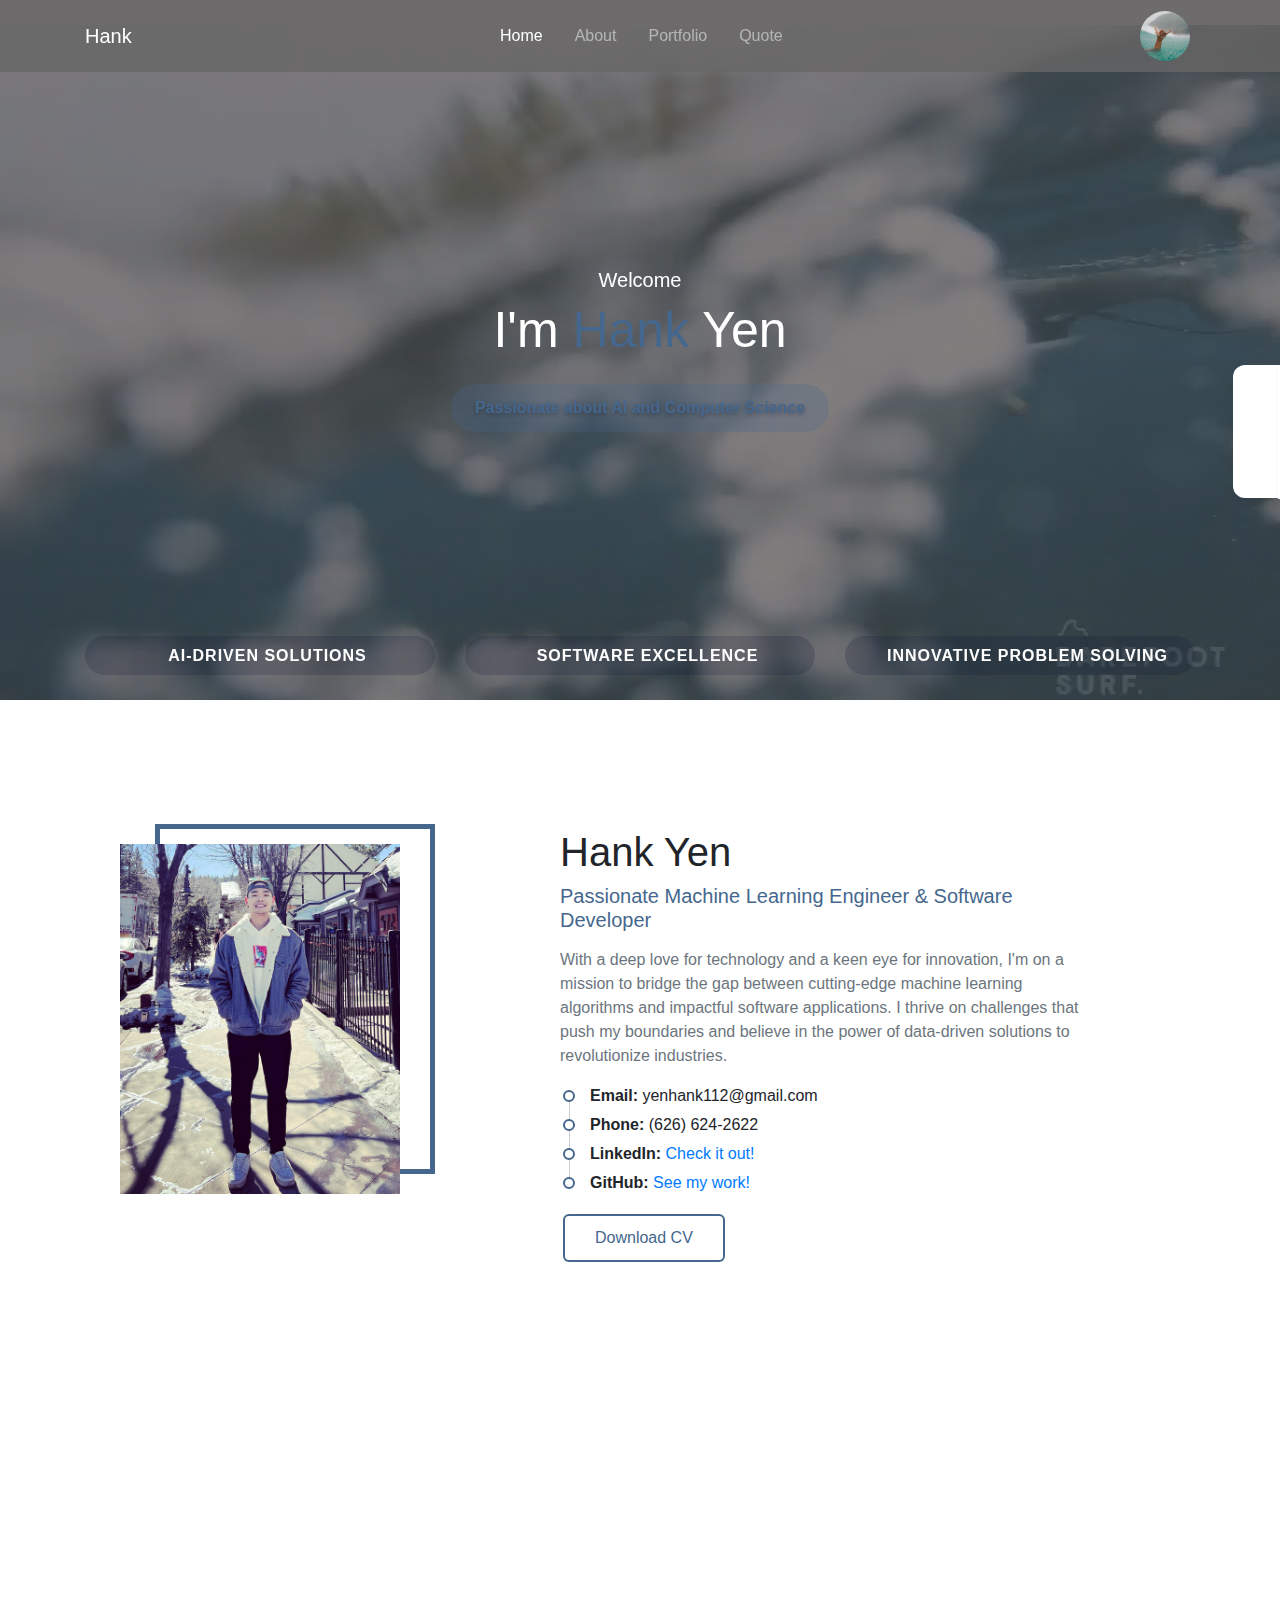
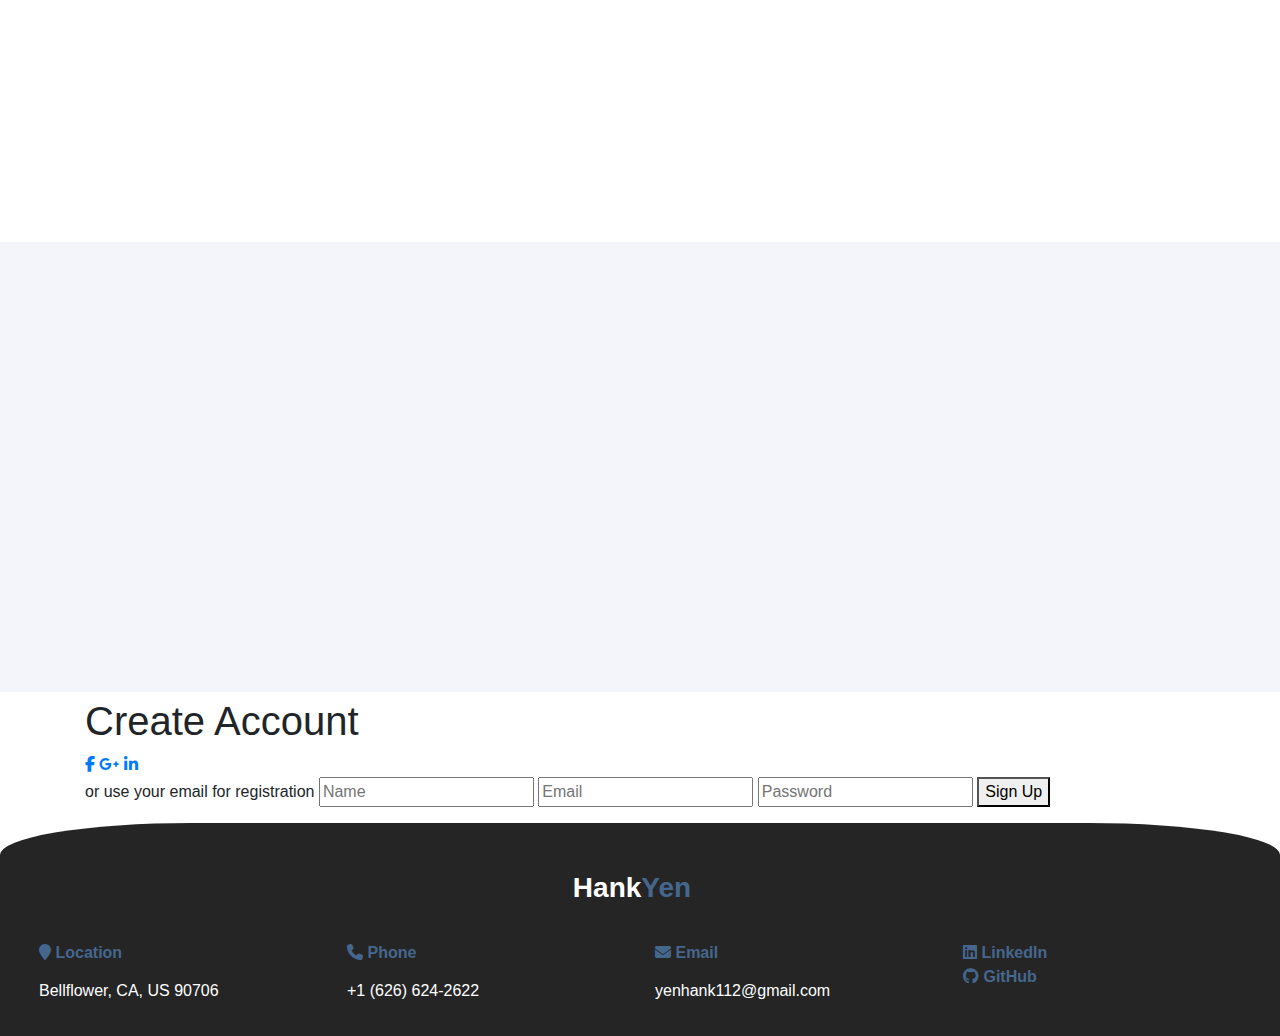
==== index.html @ abd739fb "Add images for work section" ====
<!DOCTYPE html>
<html lang="en">

<head>
    <meta charset="UTF-8">
    <title>Hank Yen Website</title>
    <meta name="viewport" content="width=device-width, initial-scale=1.0">
    <meta http-equiv="X-UA-Compatible" content="ie=edge">
    <meta content="" name="keywords">
    <meta content="" name="description">
    <!-- <meta content="Your Company Name" name="author"> -->


    <!-- Favicon -->
    <link href="assets/imgs/favicon-32x32.png" rel="icon">


    <!-- Stylesheet Library -->
    <link rel="stylesheet" type="text/css"
        href="https://cdn.jsdelivr.net/npm/@icon/themify-icons@1.0.6/themify-icons.min.css">
    <!-- <link rel="stylesheet" type="text/css" href="https://cdn.jsdelivr.net/npm/bootstrap@4.5.0/dist/css/bootstrap.min.css"> -->
    <link rel="stylesheet" type="text/css" href="assets/css/bootstrap.css">
    <link rel="stylesheet" type="text/css"
        href="https://cdnjs.cloudflare.com/ajax/libs/animate.css/3.7.0/animate.min.css">
    <link rel="stylesheet" type="text/css"
        href="https://cdnjs.cloudflare.com/ajax/libs/fancybox/3.5.7/jquery.fancybox.min.css">
    <link rel="stylesheet" type="text/css"
        href="https://cdnjs.cloudflare.com/ajax/libs/OwlCarousel2/2.3.4/assets/owl.carousel.min.css">
    <link rel="stylesheet" type="text/css"
        href="https://cdnjs.cloudflare.com/ajax/libs/font-awesome/6.4.2/css/all.min.css">


    <!-- Custom JavaScript -->
    <link rel="stylesheet" type="text/css" href="assets/css/style.css">
</head>

<body class="theme-hk">

    <!-- Cursor Tracker -->
    <div class="cursor-tracker"></div>
    <!-- EndCursor Tracker -->


    <!-- Back to top button -->
    <div class="back_to_top">
        <span class="ti ti-arrow-up"></span>
    </div>
    <!-- End Back to top button -->


    <!-- Setting button -->
    <div class="config">
        <div class="template-config">
            <!-- Settings -->
            <div class="d-block">
                <button class="btn" id="sideel" title="Settings">
                    <span class="ti ti-settings"></span>
                </button>
            </div>
            <!-- Download CV -->
            <div class="d-block">
                <!-- <a href="#" class="btn" title="Download CV" data-toggle="tooltip" data-placement="left">
                    <span class="ti ti-download"></span>
                </a> -->
                <a href="" class="btn" title="Download CV" data-toggle="modal" data-target="#downloadModal">
                    <span class="ti ti-download"></span>
                </a>
            </div>
            <!-- Contact -->
            <div class="d-block">
                <a href="#footer" class="btn" title="Contact" data-toggle="tooltip" data-placement="left">
                    <span class="ti ti-link"></span>
                </a>
            </div>
        </div>
        <div class="set-menu">
            <p>Select Color</p>
            <div class="color-bar" data-toggle="selected">
                <span class="color-item bg-theme-hk selected" data-class="theme-hk"></span>
                <!-- <span class="color-item bg-theme-blue" data-class="theme-blue"></span> -->
                <span class="color-item bg-theme-green" data-class="theme-green"></span>
                <!-- <span class="color-item bg-theme-orange" data-class="theme-orange"></span> -->
                <span class="color-item bg-theme-purple" data-class="theme-purple"></span>
            </div>
        </div>
    </div>
    <!-- End Setting button -->



    <!-- Bootstrap Modal for download CV -->
    <div class="pop_up_box">
        <div class="modal fade" id="downloadModal" tabindex="-1" role="dialog" aria-labelledby="downloadModalLabel"
            aria-hidden="true">
            <div class="modal-dialog modal-dialog-top" role="document">
                <div class="modal-content">
                    <div class="modal-header">
                        <h5 class="modal-title" id="downloadModalLabel">Download CV</h5>
                        <button type="button" class="close" data-dismiss="modal" aria-label="Close">
                            <span aria-hidden="true">&times;</span>
                        </button>
                    </div>
                    <div class="modal-body">
                        Are you sure you want to download the CV?
                    </div>
                    <div class="modal-footer">
                        <button type="button" class="btn btn-secondary" data-dismiss="modal">Cancel</button>
                        <a href="assets/imgs/cv_s01.pdf" class="btn btn-primary" id="downloadBtn"
                            target="_blank">Download</a>
                    </div>
                </div>
            </div>
        </div>
    </div>
    <!-- End Bootstrap Modal for download CV -->



    <!-- Navbar -->
    <div class="navbar navbar-expand-lg navbar-dark">
        <div class="container">
            <a href="" class="navbar-brand">Hank</a>
            <button class="navbar-toggler" data-toggle="collapse" data-target="#main-navbar" aria-expanded="true">
                <span class="ti ti-menu"></span>
            </button>
            <div class="collapse navbar-collapse" id="main-navbar">
                <ul class="navbar-nav ml-auto">
                    <li class="nav-item active">
                        <a href="#home" class="nav-link" data-animate="scrolling">Home</a>
                    </li>
                    <li class="nav-item">
                        <a href="#about" class="nav-link" data-animate="scrolling">About</a>
                    </li>
                    <li class="nav-item">
                        <a href="#portfolio" class="nav-link" data-animate="scrolling">Portfolio</a>
                    </li>
                    <li class="nav-item">
                        <a href="#testimonial" class="nav-link" data-animate="scrolling">Quote</a>
                    </li>
                    <!-- <li class="nav-item">
                        <a href="#contact" class="nav-link" data-animate="scrolling">Contact</a>
                    </li> -->
                </ul>
                <ul class="nav ml-auto">
                    <li class="nav-item">
                        <!-- <button class="btn">H</button> -->
                        <button class="btn" data-toggle="modal" data-target="#videoModal"></button>
                    </li>
                </ul>
            </div>
        </div>
    </div>
    <!-- End Navbar -->


    <!-- Bootstrap Modal for playing youtube video -->
    <div class="modal fade" id="videoModal" tabindex="-1" role="dialog" aria-labelledby="videoModalLabel"
        aria-hidden="true">
        <div class="modal-dialog modal-dialog-centered modal-dialog-scrollable" role="document">
            <div class="modal-content">
                <div class="modal-header">
                    <h5 class="modal-title" id="videoModalLabel">YouTube Video</h5>
                    <button type="button" class="close" data-dismiss="modal" aria-label="Close">
                        <span aria-hidden="true">&times;</span>
                    </button>
                </div>
                <div class="modal-body">
                    <iframe width="100%" height="315" src="https://www.youtube-nocookie.com/embed/3wcvKhceO1I"
                        title="YouTube video player" frameborder="0"
                        allow="accelerometer; autoplay; clipboard-write; encrypted-media; gyroscope; picture-in-picture; web-share"
                        allowfullscreen>
                    </iframe>

                    <iframe width="100%" height="315" src="assets/imgs/duck dive.mp4" title="YouTube video player"
                        frameborder="0"
                        allow="accelerometer; autoplay; clipboard-write; encrypted-media; gyroscope; picture-in-picture; web-share"
                        allowfullscreen>
                    </iframe>

                </div>
            </div>
        </div>
    </div>
    <!-- End Bootstrap Modal for playing youtube video -->


    <!-- Home -->
    <div class="site-home" id="home">

        <video class="video-background" autoplay muted loop>
            <source src="assets/imgs/duck dive.mp4" type="video/mp4">
        </video>

        <div class="caption-header text-center wow zoomInDown">
            <h5 class="fw-normal">Welcome</h5>
            <h1 class="fw-light mb-4">I'm <b class="fc-theme">Hank</b> Yen</h1>
            <div class="badge">Passionate about AI and Computer Science</div>
        </div>

        <div class="features">
            <div class="container">
                <div class="row">
                    <div class="col-lg-4 col-md-4 col-mobile">
                        <div class="features-post">
                            <div class="features-content wow bounceInLeft">
                                <div class="content-show">
                                    <h4><i class="ti ti-pencil"></i>AI-Driven Solutions</h4>
                                </div>
                                <div class="content-hide">
                                    <p>Crafting cutting-edge AI solutions that leverage deep learning and 
                                        advanced algorithms to solve complex problems, driving innovation 
                                        and efficiency.
                                    </p>
                                </div>
                            </div>
                        </div>
                    </div>
                    <div class="col-lg-4 col-md-4 col-mobile">
                        <div class="features-post wow bounceInDown">
                            <div class="features-content">
                                <div class="content-show">
                                    <h4><i class="ti ti-stats-up"></i>Software Excellence</h4>
                                </div>
                                <div class="content-hide">
                                    <p>Building robust and scalable software applications with meticulous attention 
                                        to detail, optimizing performance and user experience.
                                    </p>
                                </div>
                            </div>
                        </div>
                    </div>
                    <div class="col-lg-4 col-md-4 col-mobile">
                        <div class="features-post wow bounceInRight">
                            <div class="features-content">
                                <div class="content-show">
                                    <h4><i class="ti ti-thumb-up"></i>Innovative Problem Solving</h4>
                                </div>
                                <div class="content-hide">
                                    <p>Tackling intricate challenges with creativity and analytical prowess, consistently 
                                        delivering breakthrough solutions that bridge the gap between complex technology and 
                                        practical applications.
                                    </p>
                                </div>
                            </div>
                        </div>
                    </div>
                </div>
            </div>
        </div>

    </div>
    <!-- Home End -->





    <!-- About -->
    <div class="site-about" id="about">

        <div class="container py-5">
            <div class="row">
                <div class="col-lg-4 py-3">
                    <div class="img-place wow fadeInUp">
                        <img src="assets/imgs/person_hank.jpg" alt="">
                    </div>
                </div>
                <div class="col-lg-6 offset-lg-1 wow fadeInRight">
                    <h1 class="fw-light">Hank Yen</h1>
                    <h5 class="fc-theme mb-3">Passionate Machine Learning Engineer & Software Developer</h5>
                    <p class="text-muted">
                        With a deep love for technology and a keen eye for innovation, I'm on a mission to bridge the gap between cutting-edge machine learning algorithms 
                        and impactful software applications. I thrive on challenges that push my boundaries and believe in the power of data-driven solutions to revolutionize industries.
                    </p>
                    <ul class="info-list">
                        <li><b>Email:</b> yenhank112@gmail.com</li>
                        <li><b>Phone:</b> (626) 624-2622</li> 
                        <li><b>LinkedIn:</b> <a href="https://www.linkedin.com/in/hank-yen-797b60242" target="_blank"> Check it out! </a></li>
                        <li><b>GitHub:</b> <a href="https://github.com/Hankkk423" target="_blank"> See my work! </a></li>
                    </ul>
                    <!-- <button class="btn btn-cv">Cras Lacinia</button> -->
                    <a href="" class="btn btn-cv" title="Download CV" data-toggle="modal" data-target="#downloadModal">
                        Download CV
                    </a>
                </div>
            </div>
        </div>

        <div class="container py-5">
            <h1 class="text-center fw-normal wow fadeIn">My Skills</h1>
            <div class="row py-3">
                <div class="col-md-6">
                    <div class="px-lg-3">
                        <h4 class="wow fadeInUp">Coding skills</h4>
                        <div class="progress-wrapper wow fadeInUp">
                            <span class="caption">Python</span>
                            <div class="progress">
                                <div class="progress-bar progress-bar-striped progress-bar-animated" role="progressbar"
                                    style="width: 96%;" aria-valuenow="75" aria-valuemin="0" aria-valuemax="100">96%
                                </div>
                            </div>
                        </div>
                        <div class="progress-wrapper wow fadeInUp">
                            <span class="caption">JavaScript</span>
                            <div class="progress">
                                <div class="progress-bar progress-bar-striped progress-bar-animated" role="progressbar"
                                    style="width: 86%;" aria-valuenow="75" aria-valuemin="0" aria-valuemax="100">86%
                                </div>
                            </div>
                        </div>
                        <div class="progress-wrapper wow fadeInUp">
                            <span class="caption">HTML + CSS</span>
                            <div class="progress">
                                <div class="progress-bar progress-bar-striped progress-bar-animated" role="progressbar"
                                    style="width: 90%;" aria-valuenow="75" aria-valuemin="0" aria-valuemax="100">90%
                                </div>
                            </div>
                        </div>
                        <div class="progress-wrapper wow fadeInUp">
                            <span class="caption">Java</span>
                            <div class="progress">
                                <div class="progress-bar progress-bar-striped progress-bar-animated" role="progressbar"
                                    style="width: 80%;" aria-valuenow="75" aria-valuemin="0" aria-valuemax="100">80%
                                </div>
                            </div>
                        </div>
                    </div>
                </div>
                <div class="col-md-6">
                    <div class="px-lg-3">
                        <h4 class="wow fadeInUp">Developing Skills</h4>
                        <div class="progress-wrapper wow fadeInUp">
                            <span class="caption">Deep Learning</span>
                            <div class="progress">
                                <div class="progress-bar progress-bar-striped progress-bar-animated" role="progressbar"
                                    style="width: 95%;" aria-valuenow="75" aria-valuemin="0" aria-valuemax="100">95%
                                </div>
                            </div>
                        </div>
                        <div class="progress-wrapper wow fadeInUp">
                            <span class="caption">Natural Language Processing</span>
                            <div class="progress">
                                <div class="progress-bar progress-bar-striped progress-bar-animated" role="progressbar"
                                    style="width: 90%;" aria-valuenow="75" aria-valuemin="0" aria-valuemax="100">90%
                                </div>
                            </div>
                        </div>
                        <div class="progress-wrapper wow fadeInUp">
                            <span class="caption">Data Preprocessing and Analysis</span>
                            <div class="progress">
                                <div class="progress-bar progress-bar-striped progress-bar-animated" role="progressbar"
                                    style="width: 93%;" aria-valuenow="75" aria-valuemin="0" aria-valuemax="100">93%
                                </div>
                            </div>
                        </div>
                        <div class="progress-wrapper wow fadeInUp">
                            <span class="caption">Application Developing</span>
                            <div class="progress">
                                <div class="progress-bar progress-bar-striped progress-bar-animated" role="progressbar"
                                    style="width: 86%;" aria-valuenow="75" aria-valuemin="0" aria-valuemax="100">86%
                                </div>
                            </div>
                        </div>
                    </div>
                </div>
            </div>
        </div>

        <div class="container pt-5">
            <div class="row">
                <div class="col-md-6 wow fadeInRight">
                    <h2 class="fw-normal">Education</h2>
                    <ul class="timeline mt-4 pr-md-5">
                        <li>
                            <div class="title">2021 - 2023</div>
                            <div class="details">
                                <h5>Master of Science in Computer Science</h5>
                                <small class="fc-theme">California State University, Long Beach</small>
                                <p>
                                    Relevant coursework: Advanced Machine Learning, Natural Language Processing, Deep Learning Applications.
                                </p>
                            </div>
                        </li>
                        <li>
                            <div class="title">2016 - 2020</div>
                            <div class="details">
                                <h5>Bachelor of Science in Computer Science</h5>
                                <small class="fc-theme">National Taipei University of Education</small>
                                <p>
                                    Key subjects: Algorithms, Data Structures, Object-Oriented Programming, Database Management.
                                </p>
                            </div>
                        </li>
                    </ul>
                </div>
                <div class="col-md-6 wow fadeInRight" data-wow-delay="200ms">
                    <h2 class="fw-normal">Experience</h2>
                    <ul class="timeline mt-4 pr-md-5">
                        <li>
                            <div class="title">07/2023 - Present</div>
                            <div class="details">
                                <h5>Chief AI Officer</h5>
                                <small class="fc-theme">Medical Home Center, Westminster, CA</small>
                                <p>
                                    Strategically aligned AI initiatives with business objectives, integrated AI across projects, led AI-powered data visualization initiatives.
                                </p>
                            </div>
                        </li>
                        <li>
                            <div class="title">02/2020 - 06/2020</div>
                            <div class="details">
                                <h5>Software Developer - Intern</h5>
                                <small class="fc-theme">CTBC Bank Co., Ltd., Taipei city, Taiwan</small>
                                <p>
                                    Worked on Robotic Process Automation (RPA) projects, managed software robots, enhanced business processes.
                                </p>
                            </div>
                        </li>
                        <li>
                            <div class="title">07/2019 - 08/2019</div>
                            <div class="details">
                                <h5>Software Developer - Intern</h5>
                                <small class="fc-theme">Contrel Technology Co., Ltd., Tainan city, Taiwan</small>
                                <p>
                                    Engineered tailored LabVIEW virtual instruments, optimized system performance and functionality.
                                </p>
                            </div>
                        </li>
                    </ul>
                </div>
            </div>
        </div>
    </div>
    <!-- End About -->


    <!-- Service -->
    <div class="site-service">
        <div class="container">
            <div class="text-center wow fadeInUp">
                <div class="badge">Service</div>
            </div>
            <h1 class="fw-normal text-center wow fadeInUp">What can I do?</h1>
            <div class="row mt-5">
                <div class="col-md-6 col-lg-4 col-xl-3">
                    <div class="card wow fadeInUp">
                        <div class="icon">
                            <span class="ti ti-paint-bucket"></span>
                        </div>
                        <div class="caption">
                            <h4 class="fc-theme">Machine Learning Solutions</h4>
                            <p>Unlock the power of AI with custom machine learning models for predictive analysis, image recognition, and more.</p>
                        </div>
                    </div>
                </div>
                <div class="col-md-6 col-lg-4 col-xl-3">
                    <div class="card wow fadeInUp">
                        <div class="icon">
                            <span class="ti ti-search"></span>
                        </div>
                        <div class="caption">
                            <h4 class="fc-theme">Data-driven Insights</h4>
                            <p>Transform complex data sets into actionable insights, enabling informed decision-making for your business strategies.</p>
                        </div>
                    </div>
                </div>
                <div class="col-md-6 col-lg-4 col-xl-3">
                    <div class="card wow fadeInUp">
                        <div class="icon">
                            <span class="ti ti-vector"></span>
                        </div>
                        <div class="caption">
                            <h4 class="fc-theme">Custom Software Solutions</h4>
                            <p>Create tailored software applications that solve specific business challenges, leveraging your expertise in programming languages and frameworks.</p>
                        </div>
                    </div>
                </div>
                <div class="col-md-6 col-lg-4 col-xl-3">
                    <div class="card wow fadeInUp">
                        <div class="icon">
                            <span class="ti ti-desktop"></span>
                        </div>
                        <div class="caption">
                            <h4 class="fc-theme">Web Development</h4>
                            <p>Create modern and responsive web applications tailored to your needs, leveraging the latest technologies.</p>
                        </div>
                    </div>
                </div>
            </div>
        </div>
    </div>
    <!-- End Service -->


    <!-- Fun Fact -->
    <div class="site-funfact">
        <div class="container">
            <div class="row section-counter">
                <div class="col-md-6 col-lg-3 py-4 wow fadeIn">
                    <h1 class="number" data-number="649">649</h1>
                    <span>Cups of Coffee Drank</span>
                </div>
                <div class="col-md-6 col-lg-3 py-4 wow fadeIn">
                    <h1 class="number" data-number="9999">9999</h1>
                    <span>Code Lines Written</span>
                </div>
                <div class="col-md-6 col-lg-3 py-4 wow fadeIn">
                    <h1 class="number" data-number="468">468</h1>
                    <span>Brainstorming Sessions Survived</span>
                </div>
                <div class="col-md-6 col-lg-3 py-4 wow fadeIn">
                    <h1 class="number" data-number="0">0</h1>
                    <span>Times Made the Compiler Happy</span>
                </div>
            </div>
        </div>
    </div>
    <!-- End Fun Fact -->


    <!-- Portfolio page -->
    <div class="site-work" id="portfolio">
        <div class="container">
            <div class="text-center wow fadeInUp">
                <div class="badge">Portfolio</div>
            </div>
            <h1 class="text-center fw-normal wow fadeInUp">See my work</h1>
            <div class="filterable-button py-3 wow fadeInUp" data-toggle="selected">
                <button class="btn selected" data-filter="*">All</button>
                <button class="btn" data-filter=".machine-lr">Machine Learning</button>
                <button class="btn" data-filter=".apps">Apps</button>
                <button class="btn" data-filter=".web">Web</button>
                <!-- <button class="btn" data-filter=".mobile">Mobile</button> -->
            </div>

            <!-- gridder -->
            <div class="gridder my-3">
                <div class="grid-item machine-lr wow zoomIn">
                    <div class="img-place" data-src="assets/imgs/work_spark.jpg" data-fancybox
                        data-caption="<h5 class='fc-theme'>Mobile Travel App</h5> <p>Travel, Discovery</p>">
                        <img src="assets/imgs/work_spark.jpg" alt="">
                        <div class="img-caption">
                            <h5 class="fc-theme">Spark NLP</h5>
                            <p>Text Classification | NER using BERT</p>
                        </div>
                    </div>
                </div>
                <div class="grid-item machine-lr wireframes wow zoomIn">
                    <div class="img-place" data-src="assets/imgs/work_bert.jpg" data-fancybox
                        data-caption="<h5 class='fc-theme'>Music App</h5> <p>Musics</p>">
                        <img src="assets/imgs/work_bert.jpg" alt="">
                        <div class="img-caption">
                            <h5 class="fc-theme">BERT</h5>
                            <p>BERT Model for Text Intent Classification</p>
                        </div>
                    </div>
                </div>
                <div class="grid-item machine-lr ios wow zoomIn">
                    <div class="img-place" data-src="assets/imgs/work_lstm.jpg" data-fancybox
                        data-caption="<h5 class='fc-theme'>Gaming Dashboard</h5> <p>Games, Streaming</p>">
                        <img src="assets/imgs/work_lstm.jpg" alt="">
                        <div class="img-caption">
                            <h5 class="fc-theme">LSTM</h5>
                            <p>Audio Emotion Analysis using LSTM</p>
                        </div>
                    </div>
                </div>
                <div class="grid-item machine-lr wow zoomIn">
                    <div class="img-place" data-src="assets/imgs/work_cnn.jpg" data-fancybox
                        data-caption="<h5 class='fc-theme'>Drugs Delivery App</h5> <p>Health, Drugs</p>">
                        <img src="assets/imgs/work_cnn.jpg" alt="">
                        <div class="img-caption">
                            <h5 class="fc-theme">CNN</h5>
                            <p>Classifying Images with CNN</p>
                        </div>
                    </div>
                </div>
                <div class="grid-item apps wow zoomIn">
                    <div class="img-place" data-src="assets/imgs/work_engine.jpg" data-fancybox
                        data-caption="<h5 class='fc-theme'>Musics Discover</h5> <p>Musics, Dashboard</p>">
                        <img src="assets/imgs/work_engine.jpg" alt="">
                        <div class="img-caption">
                            <h5 class="fc-theme">Search Engine Application</h5>
                            <p>Efficient Information Retrieval and Ranking</p>
                        </div>
                    </div>
                </div>
                <div class="grid-item machine-lr apps wireframes wow zoomIn">
                    <div class="img-place" data-src="assets/imgs/work_langchain.jpg" data-fancybox
                        data-caption="<h5 class='fc-theme'>Game Streaming</h5> <p>Games, Streaming</p>">
                        <img src="assets/imgs/work_langchain.jpg" alt="">
                        <div class="img-caption">
                            <h5 class="fc-theme">LangChain ChatBot</h5>
                            <p>OpenAI's Language Models and LangChain</p>
                        </div>
                    </div>
                </div>
                <div class="grid-item web wow zoomIn">
                    <div class="img-place" data-src="assets/imgs/work_realestate.jpg" data-fancybox
                        data-caption="<h5 class='fc-theme'>Game Streaming</h5> <p>Games, Streaming</p>">
                        <img src="assets/imgs/work_realestate.jpg" alt="">
                        <div class="img-caption">
                            <h5 class="fc-theme">Real Estate Website</h5>
                            <p>Template for Real Estate Compnay</p>
                        </div>
                    </div>
                </div>
                <div class="grid-item web apps wow zoomIn">
                    <div class="img-place" data-src="assets/imgs/work_widget.jpg" data-fancybox
                        data-caption="<h5 class='fc-theme'>Game Streaming</h5> <p>Games, Streaming</p>">
                        <img src="assets/imgs/work_widget.jpg" alt="">
                        <div class="img-caption">
                            <h5 class="fc-theme">ChatBot Widget</h5>
                            <p>Dynamically Create ChatBot on Website</p>
                        </div>
                    </div>
                </div>
            </div>
            <!-- End gridder -->

            <div class="text-center wow fadeInUp">
                <a href="https://github.com/Hankkk423" target="_blank" class="btn btn-loadmore">GitHub</a>
            </div>
        </div>
    </div>
    <!-- End Portfolio page -->


    <!-- Testimonial -->
    <div class="site-testimonial" id="testimonial">
        <div class="container">
            <h1 class="text-center fw-normal wow fadeInUp">Favorite Quote</h1>
            <div class="row justify-content-center mt-5 wow fadeInUp">
                <div class="col-md-9">
                    <div class="owl-carousel testi-carousel">
                        <div class="item">
                            <div class="row">
                                <div class="col-md-6">
                                    <div class="img-place">
                                        <img src="assets/imgs/testimonials_kobe.jpg" alt="">
                                    </div>
                                </div>
                                <div class="col-md-6">
                                    <div class="caption">
                                        <div class="testi-content">
                                            "Those times when you get up early and you work hard, those times when you stay up late and you work hard, 
                                            those times when you don't feel like working, you're too tired, you don't want to push yourself, but you do it anyway. 
                                            That is actually the dream. That's the dream. It's not the destination, it's the journey. And if you guys can understand that, 
                                            then what you'll see happen is you won't accomplish your dreams, your dreams won't come true; something greater will."
                                            <br> —in his 2017 number retirement speech
                                        </div>
                                        <div class="testi-info">
                                            <div class="thumb-profile">
                                                <img src="assets/imgs/testimonials_kobe.jpg" alt="">
                                            </div>
                                            <div class="tagline">
                                                <h5 class="mb-0">Kobe Bryant</h5>
                                                <span class="text-muted">American Professional Basketball Player</span>
                                            </div>
                                        </div>
                                    </div>
                                </div>
                            </div>
                        </div>
                        <div class="item">
                            <div class="row">
                                <div class="col-md-6">
                                    <div class="img-place">
                                        <img src="assets/imgs/testimonials_denzel.jpg" alt="">
                                    </div>
                                </div>
                                <div class="col-md-6">
                                    <div class="caption">
                                        <div class="testi-content">
                                            "Without commitment, you'll never start, but more importantly, without consistency, you'll never finish. 
                                            It's not easy, if it were easy there would be no Denzel Washington. So, keep working, keep striving, never give up, 
                                            fall down seven times, get up eight. Ease is a greater threat to progress than hardship. So keep moving, keep growing, keep learning. 
                                            <br>See You At Work."
                                            <br> -in his 2017 NAACP Image Award speech
                                        </div>
                                        <div class="testi-info">
                                            <div class="thumb-profile">
                                                <img src="assets/imgs/testimonials_denzel.jpg" alt="">
                                            </div>
                                            <div class="tagline">
                                                <h5 class="mb-0">Denzel Washington</h5>
                                                <span class="text-muted">American Actor, Producer and Director</span>
                                            </div>
                                        </div>
                                    </div>
                                </div>
                            </div>
                        </div>
                    </div>
                </div>
            </div>
        </div>
    </div>
    <!-- End testimonial -->



    <!-- Contact -->
    <!-- <div class="site-contact" id="contact">
        <div class="container-fluid">
            <div class="text-center wow fadeInUp">
                <div class="badge">Contact</div>
            </div>
            <h1 class="text-center fw-normal wow fadeInUp">Get in touch</h1>
            <div class="row py-5">
                <div class="col-lg-7 px-0 pr-lg-3 wow zoomIn">
                    <div class="maps-container">
                        <iframe
                            src="https://www.google.com/maps/embed?pb=!1m14!1m8!1m3!1d212190.28883915822!2d-118.3212734!3d33.800098!3m2!1i1024!2i768!4f13.1!3m3!1m2!1s0x80c2cae84099d759%3A0xa1003afac42a8faa!2sLong%20Beach%2C%20CA!5e0!3m2!1sen!2sus!4v1691881968977!5m2!1sen!2sus"
                            width="100%" height="100%" style="border:0;" allowfullscreen="" loading="lazy"
                            referrerpolicy="no-referrer-when-downgrade"></iframe>
                    </div>
                </div>
                <div class="col-lg-5">
                    <form class="contact-form">
                        <div class="form-row">
                            <div class="col-12 mt-3 wow fadeInUp">
                                <input class="form-control" type="text" name="Name" placeholder="Your Name">
                            </div>
                            <div class="col-6 mt-3 wow fadeInUp">
                                <input class="form-control" type="text" name="Email" placeholder="Email Address">
                            </div>
                            <div class="col-6 mt-3 wow fadeInUp">
                                <input class="form-control" type="text" name="Subject" placeholder="Subject">
                            </div>
                            <div class="col-12 mt-3 wow fadeInUp">
                                <textarea class="form-control" name="Message" rows="6"
                                    placeholder="Enter message here.."></textarea>
                            </div>
                            <button type="submit" class="btn mt-3 wow fadeInUp ml-1">Send Message</button>
                        </div>
                    </form>
                </div>
            </div>
        </div>
    </div> -->
    <!-- End Contact -->




    <!-- Shake Image -->
    <div class="site-shake-image">
        <div class="img-place wow fadeInUp">
            <div class="container">
                <div class="row">
                    <div class="col-xs-12">
                        <div class="text-content">
                            <div>Boom!<br>
                                <span id="typed-strings" style="display: none;">
                                    <span>Now...</span>
                                    <span>Try to shake the image!</span>
                                    <span>Is it shaking?</span>
                                </span>
                                <span id="typed"></span>
                            </div>
                        </div>
                    </div>
                </div>
            </div>
        </div>
    </div>
    <!-- End Shake Image -->





    <!-- Dynamic Form (temp) -->
    <div class="site-dynamic-form">
        <div class="container" id="container">
            <div class="form-container sign-up-container">
                <form action=*#*)>
                    <h1>Create Account</h1>
                    <div class="social-container">
                        <a href="#" class="social"><i class="fab fa-facebook-f"></i></a>
                        <a href="#" class="social"><i class="fab fa-google-plus-g"></i></a>
                        <a href="#" class="social"><i class="fab fa-linkedin-in"></i></a>
                    </div>
                    <span>or use your email for registration</span>
                    <input type="text" placeholder="Name" />
                    <input types="email" placeholder="Email" />
                    <input type="password" placeholder="Password" />
                    <button>Sign Up</button>
                </form>
            </div>
        </div>
    </div>
    <!-- End Dynamic Form (temp) -->







    <!-- Footer -->
    <div class="site-footer py-3 mt-3" id="footer">
        <div class="info_container">
            <div class="container-fluid">

                <div class="info_logo my-3">
                    <a class="navbar-brand" href="">
                        Hank<span>Yen</span>
                    </a>
                </div>

                <div class="info_bottom py-1 mx-4">
                    <div class="row justify-content-center">
                        <div class="col-lg-3 col-md-3">
                            <a href="#footer" class="link-box">
                                <i class="fa fa-map-marker fa-bounce" aria-hidden="true"></i>
                                <span>Location</span>
                            </a>
                            <p>
                            <h6>Bellflower, CA, US 90706</h6>
                            </p>
                        </div>
                        <div class="col-lg-3 col-md-3">
                            <a href="#footer" class="link-box">
                                <i class="fa fa-phone fa-shake" aria-hidden="true"></i>
                                <span>Phone</span>
                            </a>
                            <p>
                            <h6>+1 (626) 624-2622</h6>
                            </p>
                        </div>
                        <div class="col-lg-3 col-md-3">
                            <a href="#footer" class="link-box">
                                <i class="fa fa-envelope fa-beat" aria-hidden="true"></i>
                                <span>Email</span>
                            </a>
                            <p>
                            <h6>yenhank112@gmail.com</h6>
                            </p>
                        </div>
                        <div class="col-lg-3 col-md-3">
                            <a href="https://www.linkedin.com/in/hank-yen-797b60242" target="_blank" class="link-box">
                                <i class="fa-brands fa-linkedin fa-spin-pulse" aria-hidden="true"></i>
                                <span>LinkedIn</span>
                            </a>
                            <br>
                            <a href="https://github.com/Hankkk423" target="_blank" class="link-box">
                                <i class="fa-brands fa-github fa-spin-pulse"></i>
                                <span>GitHub</span>
                            </a>

                        </div>
                    </div>
                </div>

            </div>
        </div>
    </div>
    <!-- End Footer -->


    <!-- JavaScript Library -->
    <script src="https://cdnjs.cloudflare.com/ajax/libs/jquery/3.5.1/jquery.min.js"></script>
    <script src="https://cdn.jsdelivr.net/npm/bootstrap@4.5.0/dist/js/bootstrap.bundle.min.js"></script>
    <script src="https://cdnjs.cloudflare.com/ajax/libs/wow/1.1.2/wow.min.js"></script> <!-- original v1.3.0 -->
    <script
        src="https://cdnjs.cloudflare.com/ajax/libs/jquery-animateNumber/0.0.14/jquery.animateNumber.min.js"></script>
    <script src="https://cdn.jsdelivr.net/npm/waypoints@4.0.1/lib/jquery.waypoints.min.js"></script>
    <script src="https://cdnjs.cloudflare.com/ajax/libs/fancybox/3.5.7/jquery.fancybox.min.js"></script>
    <script src="https://cdnjs.cloudflare.com/ajax/libs/jquery.isotope/3.0.6/isotope.pkgd.min.js"></script>
    <script src="https://cdnjs.cloudflare.com/ajax/libs/OwlCarousel2/2.3.4/owl.carousel.min.js"></script>
    <script src="https://cdnjs.cloudflare.com/ajax/libs/font-awesome/6.4.2/js/all.min.js"></script>
    <script src="https://cdnjs.cloudflare.com/ajax/libs/typed.js/2.0.10/typed.min.js"></script>


    <!-- Custom JavaScript -->
    <script src="assets/js/script.js"></script>

</body>

</html>
---- assets/css/style.css ----
/********** Custom CSS Style **********/
:root {
    --theme-hk: #45678e;
    --theme-hk-bg: #45678e40;
    --theme-green: #8cc63f;
    --theme-green-bg: #8cc63f40;
    --theme-purple: #6f42c1;
}



/*** Font ***/
/* Light */
@font-face {
    font-family: 'Quicksand';
    font-style: normal;
    font-weight: 300;
    src: local('Quicksand Light'), local('Quicksand-Light'), url(https://fonts.gstatic.com/s/quicksand/v8/6xKodSZaM9iE8KbpRA_pgHYYT8L_.woff2) format('woff2');
    unicode-range: U+0000-00FF, U+0131, U+0152-0153, U+02BB-02BC, U+02C6, U+02DA, U+02DC, U+2000-206F, U+2074, U+20AC, U+2122, U+2191, U+2193, U+2212, U+2215, U+FEFF, U+FFFD;
}

/* Normal */
@font-face {
    font-family: 'Quicksand';
    font-style: normal;
    font-weight: 400;
    src: local('Quicksand Regular'), local('Quicksand-Regular'), url(https://fonts.gstatic.com/s/quicksand/v8/6xKtdSZaM9iE8KbpRA_hK1QN.woff2) format('woff2');
    unicode-range: U+0000-00FF, U+0131, U+0152-0153, U+02BB-02BC, U+02C6, U+02DA, U+02DC, U+2000-206F, U+2074, U+20AC, U+2122, U+2191, U+2193, U+2212, U+2215, U+FEFF, U+FFFD;
}

/* Medium */
@font-face {
    font-family: 'Quicksand';
    font-style: normal;
    font-weight: 500;
    src: local('Quicksand Medium'), local('Quicksand-Medium'), url(https://fonts.gstatic.com/s/quicksand/v8/6xKodSZaM9iE8KbpRA_p2HcYT8L_.woff2) format('woff2');
    unicode-range: U+0000-00FF, U+0131, U+0152-0153, U+02BB-02BC, U+02C6, U+02DA, U+02DC, U+2000-206F, U+2074, U+20AC, U+2122, U+2191, U+2193, U+2212, U+2215, U+FEFF, U+FFFD;
}



/*** Body ***/
/** Custom bootstrap body **/
body {
    font-family: 'Quicksand', sans-serif;
    font-weight: 400;
}
/** End Custom bootstrap body **/

.fw-bold {
    font-weight: 700;
}

.fw-medium {
    font-weight: 500;
}

.fw-normal {
    font-weight: 400;
}

.fw-light {
    font-weight: 300;
}

.fs-large {
    font-size: 21px;
}

.fs-normal {
    font-size: 100%;
}

.fs-small {
    font-size: 14px;
}

.fc-dark {
    color: #343a40 !important;
}

.fc-white {
    color: #fff !important;
}


/*** Cursor Tracker ***/
.cursor-tracker {
    position: fixed;
    top: 0;
    left: 0;
    z-index: 9999;
    width: 35px;
    height: 35px;
    opacity: 0;
    pointer-events: none;
    transition: opacity .25s;
    /* background-color: #fa1010; */
    background-image: url(../imgs/tracker_s02.png);
    background-position: center center;
    background-size: contain; /* Adjust to fit your needs */
    background-repeat: no-repeat; /* Prevent repeating */
}



/*** Back To Top Button ***/
.back_to_top {
    position: fixed;
    bottom: 10px;
    right: 14px;
    width: 50px;
    height: 50px;
    line-height: 50px;
    text-align: center;
    font-size: 18px;
    border-radius: 50%;
    background-color: #52565c;
    color: #fff;
    visibility: hidden;
    cursor: pointer;
    box-shadow: 0 3px 9px rgba(0, 0, 0, 0.4);
    z-index: 99;
}



/*** Config Button ***/
.config {
    position: fixed;
    top: 40%;
    right: -180px;
    padding: 5px;
    background-color: transparent;
    transition: right .3s ease;
    z-index: 100;
}

.config.active {
    right: 0;
}

.config .template-config {
    position: relative;
    display: block;
    float: left;
    margin: 0 !important;
    padding: 5px;
    background-color: #fff;
    border-radius: 12px 0 0 12px;
    box-shadow: -3px 2px 9px rgba(50, 50, 50, 0.2);
}

/* Custom bootstrap */
.config .template-config .btn {
    display: inline-block;
    padding: 0;
    margin: 3px 0;
    width: 35px;
    height: 35px;
    outline: none;
    border: 0;
    border-radius: 50%;
    line-height: 35px;
    font-weight: 500;
    cursor: pointer;
    box-shadow: none;
    background-color: transparent !important;
    color: #52565c !important;
}
/* End Custom bootstrap */

.config .set-menu {
    position: relative;
    display: inline-block;
    margin: 0 !important;
    padding: 10px 15px 17px 15px;
    background-color: #fff;
    box-shadow: 2px 2px 4px rgba(50, 50, 50, 0.2);
}

.config .set-menu .color-bar {
    display: block;
    margin: 10px 0;
    width: 100%;
}

.config .set-menu .color-item {
    display: inline-block;
    margin: 5px 3px;
    width: 40px;
    height: 40px;
    border-radius: 50%;
    line-height: 40px;
    text-align: center;
    cursor: pointer;
    background-color: #45678e;
}

.config .set-menu .color-item.selected {
    background-position: center center;
    background-size: 50% 50%;
    background-image: url("data:image/svg+xml,%3csvg xmlns='http://www.w3.org/2000/svg' viewBox='0 0 8 8'%3e%3cpath fill='%23fff' d='M6.564.75l-3.59 3.612-1.538-1.55L0 4.26 2.974 7.25 8 2.193z'/%3e%3c/svg%3e");
    background-repeat: no-repeat;
}

.config .set-menu .bg-theme-hk {
    background-color: #45678e;
}

.config .set-menu .bg-theme-blue {
    background-color: #2960f7;
}

.config .set-menu .bg-theme-green {
    background-color: #8cc63f;
}

.config .set-menu .bg-theme-orange {
    background-color: #fd7e14;
}

.config .set-menu .bg-theme-purple {
    background-color: #6f42c1;
}



/*** Nav Bar ***/
/* Custom bootstrap */
.navbar {
    /* position: absolute;
    top: auto; */
    position: fixed;
    top: 0;
    left: 0;
    width: 100%;
    padding-top: 6px;
    padding-bottom: 6px;
    background-color: rgba(104, 102, 102, 0.8);
    z-index: 100;
}

.navbar-brand {
    font-weight: 500;
    padding-top: 12px;
    padding-bottom: 12px;
}

@media (min-width: 992px) {
    .navbar-expand-lg .navbar-nav .nav-link {
        padding-left: 16px;
        padding-right: 16px;
    }
}

.navbar .nav-item .btn {
    display: inline-block;
    font-weight: 500;
    color: #fff;
    background-color: #747474;
    border: 0;
    padding: 0;
    width: 50px;
    height: 50px;
    outline: none;
    line-height: 50px;
    border-radius: 50%;
    margin: 5px;
    box-shadow: none !important;
    background-image: url(../imgs/aloha.jpg);
    background-size: cover; /* Resize the image to cover the entire button */
    background-position: center center; /* Center the image horizontally and vertically */
}
/* End Custom bootstrap */



/*** Home ***/
.site-home {
    position: relative;
    display: block;
    padding: 25px 0;
    width: 100%;
    height: 700px;
    z-index: 99;
    overflow: hidden;
    /* background-image: url(../imgs/bg_image_01.jpg); */
}

.site-home::before {
    content: '';
    position: absolute;
    top: 0;
    left: 0;
    width: 100%;
    height: 100%;
    background-color: rgba(62, 57, 57, 0.65);
    z-index: -1;
}

.site-home .video-background {
    position: absolute;
    width: 100%;
    height: 100%;
    object-fit: cover;
    z-index: -2;
}

.site-home .caption-header {
    position: relative;
    display: flex;
    flex-wrap: wrap;
    flex-direction: column;
    justify-content: center;
    align-items: center;
    width: 100%;
    height: 100%;
    color: #fff;
    z-index: 10;
}

.site-home h1 {
    font-size: 50px;
}

/* Custom bootstrap */
.site-home .badge {
    padding: 16px 24px;
    background-color: #747474;
    color: #fff;
    text-shadow: 0 2px 4px rgba(23, 25, 37, 0.4);
    font-size: 16px;
    border-radius: 40px;
}
/* End Custom bootstrap */

.site-home .features-post {
    position: relative;
    margin-bottom: 0;
}

.site-home .features-content {
    position: absolute;
    bottom: 0;
    left: 0;
    width: 100%;
    background-color: #0c122830;
    color: #fff;
    padding: 10px;
    z-index: 10;
    border-radius: 30px;
}

.site-home .content-show {
    display: flex;
    align-items: center;
    justify-content: center;
}

.site-home .content-hide {
    margin-top: 15px;
    display: none;
}

.site-home .features-content:hover {
    background-color: #fda603;
}

/* Custom bootstrap */
.site-home .features-content h4 {
    font-size: 16px;
    text-transform: uppercase;
    font-weight: 700;
    color: #fff;
    letter-spacing: 1px;
    margin-bottom: 0px;
}
/* End Custom bootstrap */

.site-home .features-content h4 i {
    margin-right: 15px;
}

.site-home .features .col-mobile {
    position: relative;
    width: 100%;
    padding-right: 15px;
    padding-left: 15px;
}

@media (min-width: 390px) {
    .site-home .features .col-mobile {
        -ms-flex: 0 0 33.333333%;
        flex: 0 0 33.333333%;
        max-width: 33.333333%;
    }
}

@media (max-width: 389px) {
    .site-home .features-content {
        display: none;
    }
}



/*** About ***/
.site-about {
    position: relative;
    display: block;
    padding: 80px 0;
    width: 100%;
    overflow: hidden;
    background-color: #fff;
}

.site-about .img-place {
    position: relative;
    display: block;
    margin: 0 auto;
    width: 280px;
    height: 350px;
    background-color: #dfe0e6;
    overflow: unset;
    z-index: 10;
}

.site-about .img-place::before {
    content: "";
    position: absolute;
    top: -20px;
    right: -35px;
    width: 100%;
    height: 100%;
    border: 5px solid #747474;
    z-index: -1;
}

/* Custom bootstrap */
.site-about .img-place img {
    width: 100%;
    height: auto;
}
/* Custom bootstrap */

.site-about .info-list {
    position: relative;
    padding-left: 30px;
    list-style: none;
    z-index: 10;
}

.site-about .info-list::before {
    content: '';
    position: absolute;
    top: 0;
    bottom: 0;
    left: 9px;
    margin: auto;
    width: 1px;
    height: 85%;
    background-color: #cacdd6;
    z-index: -1;
}

.site-about .info-list li {
    display: block;
    margin: 5px 0;
}

.site-about .info-list li::before {
    content: "";
    position: absolute;
    left: 3px;
    margin: 6px 0;
    width: 12px;
    height: 12px;
    border-radius: 50%;
    background-color: #fff;
    border: 2px solid #888;
}

/* Custom bootstrap */
.site-about .btn-cv {
    padding: 10px 30px;
    margin: 5px;
    height: unset;
    background-color: transparent;
    color: #747474;
    border: 0;
    font-weight: 500;
    box-shadow: 0 0 0 2px #747474;
}
/* End Custom bootstrap */

.site-about .progress-wrapper {
    display: block;
    margin: 10px 0;
}

.site-about .progress-wrapper .caption {
    font-weight: 500;
}

/* Custom bootstrap */
.site-about .progress {
    margin-top: 5px;
    height: 1.25rem;
    border: 2px solid #fff;
    background-color: #fff;
    box-shadow: 0 0 0 2px #747474;
}

.site-about .progress, .progress-bar {
    border-radius: 30px;
    font-size: 12px;
    background-color: #fff;
}
/* End Custom bootstrap */

.site-about .timeline {
    position: relative;
    display: block;
    list-style: none;
    padding-left: 0;
    width: 100%;
}

.site-about .timeline::before {
    content: '';
    position: absolute;
    top: 0;
    bottom: 0;
    left: 0;
    margin: auto;
    width: 2px;
    height: 95%;
    background-color: #e3e5e9;
}

.site-about .timeline li {
    position: relative;
    display: block;
    padding-left: 30px;
    margin-bottom: 20px;
}

.site-about .timeline li::before {
    content: '';
    position: absolute;
    top: 8px;
    left: -8px;
    width: 18px;
    height: 18px;
    background-color: #747474;
    border: 3px solid #fff;
    border-radius: 50%;
}

.site-about .timeline li .title {
    width: 150px;
    padding: 6px 20px;
    background-color: #747474;
    color: #fff;
    font-weight: 500;
    border-radius: 30px 0 60px 30px;
}

.site-about .timeline li .details {
    background-color: #f4f5f8;
    margin-top: 8px;
    padding: 20px;
    border-radius: 4px;
}

/* Custom bootstrap  */
.site-about .timeline li .details h5,
.site-about .timeline li .details p {
    margin-bottom: 0;
}

.site-about .timeline li .details small {
    display: block;
    font-weight: 500;
    font-size: 14px;
    margin-top: 5px;
    margin-bottom: 10px;
}
/* End Custom bootstrap */




/*** Service ***/
.site-service {
    position: relative;
    display: block;
    padding: 80px 0;
    width: 100%;
    overflow: hidden;
    background-color: #fff;
}

/* Custom bootstrap */
.site-service .badge {
    margin-bottom: 8px;
    padding: 10px 30px;
    background-color: rgba(116, 116, 116, 0.15);
    color: #747474;
    font-size: 14px;
    border-radius: 40px;
}
/* End Custom bootstrap */

/* Custom bootstrap */
.site-service .card {
    margin: 16px auto;
    padding: 20px;
    background-color: #fff;
    border: 0;
}
/* End Custom bootstrap*/

.site-service .card .icon {
    display: inline-block;
    margin: 0 auto;
    width: 100px;
    height: 100px;
    line-height: 100px;
    text-align: center;
    font-size: 32px;
    border-radius: 50%;
    background-color: #f4f5f8;
}

.site-service .card .caption {
    margin-top: 16px;
    text-align: center;
    color: #747474;
}



/*** Fun Fact ***/
.site-funfact {
    position: relative;
    display: block;
    width: 100%;
    overflow: hidden;
    padding: 100px 0;
    text-align: center;
    color: #fff;
    background-position: center center;
    background-size: cover;
    background-attachment: fixed;
    background-repeat: no-repeat;
    background-image: url(../imgs/bg_banner_01.jpg);
}

.site-funfact::before {
    content: '';
    position: absolute;
    top: 0;
    left: 0;
    width: 100%;
    height: 100%;
    background-color: rgba(41, 36, 36, 0.7);
}




/*** Work ***/
.site-work {
    position: relative;
    display: block;
    padding: 80px 0;
    width: 100%;
    overflow: hidden;
}

/* Custom bootstrap */
.site-work .badge {
    margin-bottom: 8px;
    padding: 10px 30px;
    background-color: rgba(116, 116, 116, 0.15);
    color: #747474;
    font-size: 14px;
    border-radius: 40px;
}
/* End Custom bootstrap */

.site-work .filterable-button {
    position: relative;
    display: flex;
    flex-direction: row;
    justify-content: center;
    flex-wrap: wrap;
    margin-left: auto;
    margin-right: auto;
    width: 100%;
    max-width: 400px;
}

/* Custom bootstrap */
.site-work .filterable-button .btn {
    padding: 5px 16px;
    margin: 6px;
    font-size: 14px;
    border-radius: 40px;
    background-color: transparent;
    color: #747474;
    box-shadow: 0 0 0 2px #747474;
    font-weight: bold;
    border: 0;
    height: unset;
}
/* End Custom bootstrap */

.site-work .filterable-button .btn.selected, 
.site-work .filterable-button .btn:focus {
    background-color: #747474;
    color: #fff;
    box-shadow: 0 0 0 2px #fff, 0 0 0 4px #747474;
}

.site-work .filterable-button .btn:hover {
    background-color: #747474;
    color: #fff;
}

.site-work .gridder {
    position: relative;
    display: block;
}

.site-work .grid-item {
    display: block;
    float: left;
    margin: 16px 0;
    padding: 0 16px;
}

.site-work .grid-item {
    width: 100%;
}

@media (min-width: 768px) {
    .site-work .gridder .grid-item {
        width: 50%;
    }
}

@media (min-width: 992px) {
    .site-work .gridder .grid-item {
        width: 33.33333%;
    }
}

.site-work .gridder .grid-item .img-place {
    display: block;
    margin: 0 auto;
    width: 100%;
    max-width: 350px;
    height: 100%;
    border-radius: 40px;
    overflow: hidden;
    cursor: pointer;
    position: relative;
    z-index: 10;
}

/* Custom bootstrap */
.site-work .gridder .grid-item .img-place img {
    width: 100%;
    height: 100%;
}
/* End Custom bootstrap */

.site-work .gridder .grid-item .img-caption {
    position: absolute;
    bottom: 0;
    padding: 12px 16px;
    width: 100%;
    background-color: #323131;
    color: #fff;
    z-index: 11;
}

/* Custom bootstrap */
.site-work .gridder .grid-item .img-caption p {
    font-size: 14px;
    margin-bottom: 0;
}
/* End Custom bootstrap */

.site-work .gridder .grid-item .img-caption p::before {
    content: "\2014";
    margin-right: 5px;
}

.site-work .btn-loadmore {
    padding: 10px 30px;
    margin: 5px;
    height: unset;
    background-color: #747474;
    color: #fff;
    font-weight: 500;
    border-radius: 6px;
    box-shadow: 0 0 0 2px #fff, 0 3px 9px rgba(0,0,0,0.3);
}





/*** Testimonial ***/
.site-testimonial {
    position: relative;
    display: block;
    padding: 80px 0;
    width: 100%;
    overflow: hidden;
}

.site-testimonial .testi-carousel .item {
    display: block;
    width: 100%;
}

.site-testimonial .testi-carousel .img-place {
    position: relative;
    display: block;
    margin: 0 auto;
    width: 100%;
    max-width: 350px;
    height: 300px;
    background-color: #f4f5f8;
    border-radius: 4px;
    overflow: hidden;
    z-index: 10;
}

/* Custom owl-carousel  */
.site-testimonial .testi-carousel .img-place>img {
    display: block;
    width: 100%;
    height: auto;
}
/* End Custom owl-carousel  */

.site-testimonial .testi-carousel .item .caption {
    display: block;
    padding: 20px 0;
}

.site-testimonial .testi-content {
    font-size: 18px;
}

.site-testimonial .testi-info {
    display: flex;
    flex-wrap: nowrap;
    flex-direction: row;
    align-items: center;
    margin-top: 16px;
    width: 100%;
}

.site-testimonial .testi-info .thumb-profile {
    position: relative;
    margin-right: 8px;
    width: 70px;
    height: 70px;
    border-radius: 50%;
    background-color: #f4f5f8;
    overflow: hidden;
}

/* Custom owl-caroesel */
.site-testimonial .testi-carousel .owl-dots {
    position: relative;
    display: block;
    width: 100%;
    height: 50px;
    line-height: 50px;
    text-align: center;
    background: #fff;
}

.site-testimonial .testi-carousel .owl-dots .owl-dot {
    position: relative;
    display: inline-block;
    margin: 0 2px;
    outline: none;
}

.site-testimonial .testi-carousel .owl-dots .owl-dot span {
    display: block;
    width: 10px;
    height: 10px;
    border-radius: 50%;
    background: #dadada;
}

.site-testimonial .testi-carousel .owl-dots .owl-dot.active span {
    background: #1057fa;
}
/* End Custom owl-caroesel */



/*** Contact ***/
.site-contact {
    position: relative;
    display: block;
    padding: 80px 0;
    width: 100%;
    overflow: hidden;
    background-color: #fff;
}

/* Custom bootstrap */
.site-contact .badge {
    margin-bottom: 8px;
    padding: 10px 30px;
    background-color: rgba(116, 116, 116, 0.15);
    color: #747474;
    font-size: 14px;
    border-radius: 40px;
}
/* End Custom bootstrap */

.site-contact .maps-container {
    width: 100%;
    height: 450px;
    min-height: 400px;
    background-color: #f8f9fa;
}

.site-contact .contact-form {
    margin: 0 auto;
    padding: 30px 0;
    max-width: 400px;
}

/* Custom bootstrap */
.site-contact .form-control {
    height: unset;
    padding-top: 10px;
    padding-bottom: 10px;
    border-radius: 6px;
    border: 2px solid #c2c6ce;
    font-weight: 500;
}
/* End Custom bootstrap */

/* Custom bootstrap */
.site-contact .btn {
    padding: 10px 30px;
    margin: 5px;
    height: unset;
    background-color: #747474;
    color: #fff;
    font-weight: 500;
    border-radius: 6px;
    box-shadow: 0 0 0 2px #fff, 0 3px 9px rgba(0,0,0,0.3);
}
/* End Custom bootstrap */


/*** Shake Image ***/
.site-shake-image {
    display: flex;
    align-items: center;
    justify-content: center;
    width: 100%; /* Adjust this size as needed */
    height: 450px; /* Adjust this size as needed */
    margin: 5px 0 5px 0;
    padding: 15px;
    background-color: #2e5dc20f;
}

.site-shake-image .img-place {
    width: 100%;
    height: 100%;
    /* margin: 10px 0 10px 0;
    padding: 5px 0 5px 0; */
    background-image: url(../imgs/shake_s01.jpg);
    background-color: #1057fa;
    background-size: cover;
    background-position: center center;
    display: flex;
    align-items: center;
    /* justify-content: center; */
}

.site-shake-image .img-place:before {
    content: '';
    position: absolute;
    top: 0;
    left: 0;
    width: 100%;
    height: 100%;
    background-color: rgba(41, 36, 36, 0.5);
    z-index: -1;
}

.site-shake-image .text-content {
    color: #fff;
    font-size: 45px;
    font-weight: 700;
}

@media (max-width: 540px) {
    .site-shake-image {
        height: 350px;
    }

    .site-shake-image .text-content {
        font-size: 25px;
    }
}


/*** Footer ***/
.site-footer {
    position: relative;
    background-color: #252525;
    color: #fff;
    border-radius: 15% 15% 0 0;
}

.site-footer .info_logo {
    display: flex;
    justify-content: center
}

/* Custom bootstrap */
.site-footer .info_logo .navbar-brand {
    color: #fff;
    font-weight: 700;
    font-size: 28px;
}
/* End Custom bootstrap */

.site-footer .info_logo .navbar-brand span {
    color: #da7426;
}

.site-footer .info_bottom .link-box {
    color: #da7426;
    font-weight: 700;
}








/*** Theme-HK ***/ 
.theme-hk .fc-theme {
    color: var(--theme-hk) !important;
}

/* Nav Bar */
.theme-hk .navbar .nav-item .btn {
    background-color: var(--theme-hk);
    color: #fff;
}

/* Home */
.theme-hk .site-home .badge {
    background-color: var(--theme-hk-bg);
    color: var(--theme-hk);
}

/* About */
.theme-hk .site-about .img-place::before {
    border-color: var(--theme-hk);
}

.theme-hk .site-about .info-list li::before {
    border-color: var(--theme-hk);
}

.theme-hk .site-about .btn-cv {
    color: var(--theme-hk);
    box-shadow: 0 0 0 2px var(--theme-hk);
}

.theme-hk .site-about .progress {
    box-shadow: 0 0 0 2px var(--theme-hk);
}

.theme-hk .site-about .progress-bar {
    background-color: var(--theme-hk);
}

.theme-hk .site-about .timeline li:first-child::before {
    background-color: var(--theme-hk);
    box-shadow: 0 0 0 2px var(--theme-hk);
}

.theme-hk .site-about .timeline li:first-child .title {
    background-color: var(--theme-hk);
}

/* Service */
.theme-hk .site-service .badge {
    background-color: var(--theme-hk-bg);
    color: var(--theme-hk);
}

/* Work */
.theme-hk .site-work .badge {
    background-color: var(--theme-hk-bg);
    color: var(--theme-hk);
}

.theme-hk .site-work .filterable-button .btn {
    color: var(--theme-hk);
    box-shadow: 0 0 0 2px var(--theme-hk);
}

.theme-hk .site-work .filterable-button .btn.selected, 
.theme-hk .site-work .filterable-button .btn:focus {
    background-color: var(--theme-hk);
    color: #fff;
    box-shadow: 0 0 0 2px #fff, 0 0 0 4px var(--theme-hk);
}

.theme-hk .site-work .btn-loadmore {
    background-color: var(--theme-hk);
    color: #fff;
}

/* Contact */
.theme-hk .site-contact .badge {
    background-color: var(--theme-hk-bg);
    color: var(--theme-hk);
}

.theme-hk .site-contact .btn {
    background-color: var(--theme-hk);
    color: #fff;
}

/* Shake Image*/
.theme-hk .site-shake-image .text-content {
    color: var(--theme-hk);
}

/* Footer */
.theme-hk .site-footer .info_logo .navbar-brand span {
    color: var(--theme-hk);
}

.theme-hk .site-footer .info_bottom .link-box {
    color: var(--theme-hk);
}





/*** Theme-Green ***/ 
.theme-green .fc-theme {
    color: var(--theme-green) !important;
}

/* Nav Bar */
.theme-green .navbar .nav-item .btn {
    background-color: var(--theme-green);
    color: #fff;
}

/* Home */
.theme-green .site-home .badge {
    background-color: var(--theme-green-bg);
    color: var(--theme-green);
}

/* About */
.theme-green .site-about .img-place::before {
    border-color: var(--theme-green);
}

.theme-green .site-about .info-list li::before {
    border-color: var(--theme-green);
}

.theme-green .site-about .btn-cv {
    color: var(--theme-green);
    box-shadow: 0 0 0 2px var(--theme-green);
}

.theme-green .site-about .progress {
    box-shadow: 0 0 0 2px var(--theme-green);
}

.theme-green .site-about .progress-bar {
    background-color: var(--theme-green);
}

.theme-green .site-about .timeline li:first-child::before {
    background-color: var(--theme-green);
    box-shadow: 0 0 0 2px var(--theme-green);
}

.theme-green .site-about .timeline li:first-child .title {
    background-color: var(--theme-green);
}

/* Service */
.theme-green .site-service .badge {
    background-color: var(--theme-green-bg);
    color: var(--theme-green);
}

/* Work */
.theme-green .site-work .badge {
    background-color: var(--theme-green-bg);
    color: var(--theme-green);
}

.theme-green .site-work .filterable-button .btn {
    color: var(--theme-green);
    box-shadow: 0 0 0 2px var(--theme-green);
}

.theme-green .site-work .filterable-button .btn.selected, 
.theme-green .site-work .filterable-button .btn:focus {
    background-color: var(--theme-green);
    color: #fff;
    box-shadow: 0 0 0 2px #fff, 0 0 0 4px var(--theme-green);
}

.theme-green .site-work .btn-loadmore {
    background-color: var(--theme-green);
    color: #fff;
}

/* Contact */
.theme-green .site-contact .badge {
    background-color: var(--theme-green-bg);
    color: var(--theme-green);
}

.theme-green .site-contact .btn {
    background-color: var(--theme-green);
    color: #fff;
}

/* Shake Image*/
.theme-green .site-shake-image .text-content {
    color: var(--theme-green);
}

/* Footer */
.theme-green .site-footer .info_logo .navbar-brand span {
    color: var(--theme-green);
}

.theme-green .site-footer .info_bottom .link-box {
    color: var(--theme-green);
}
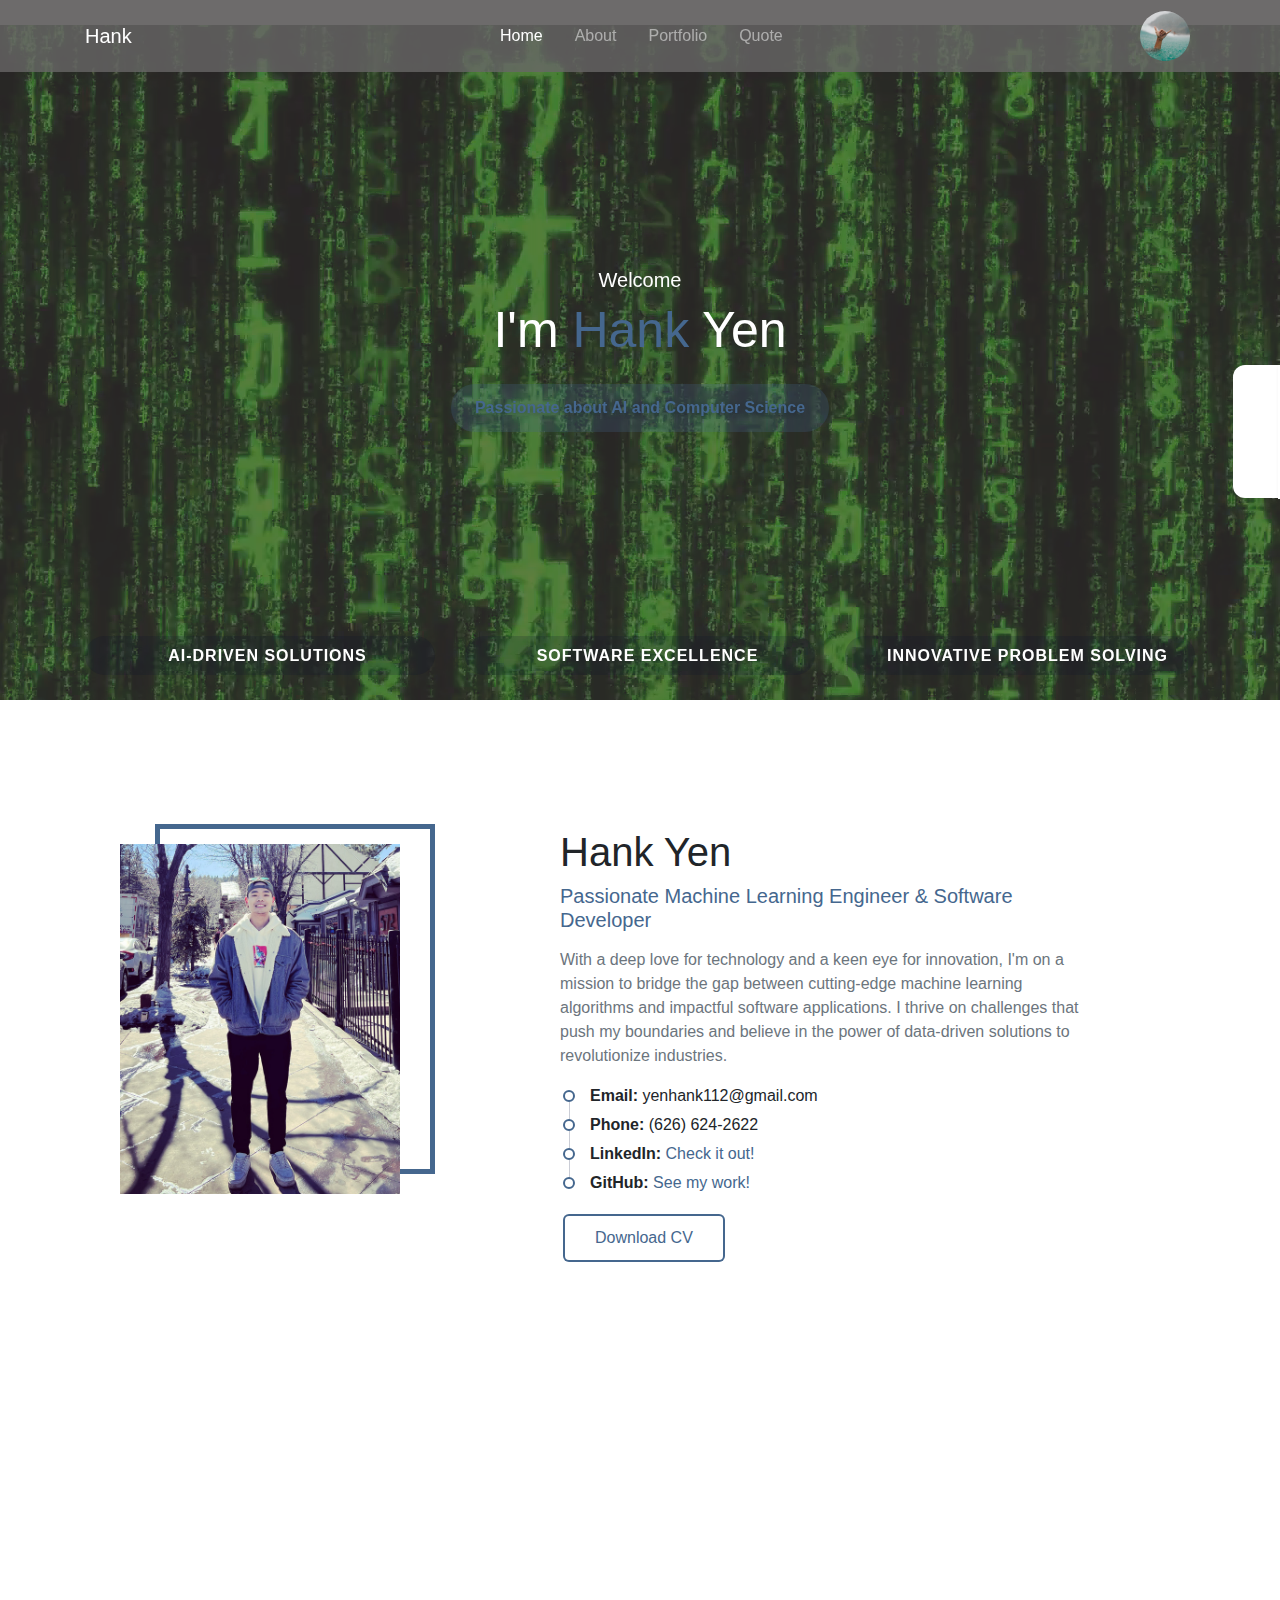
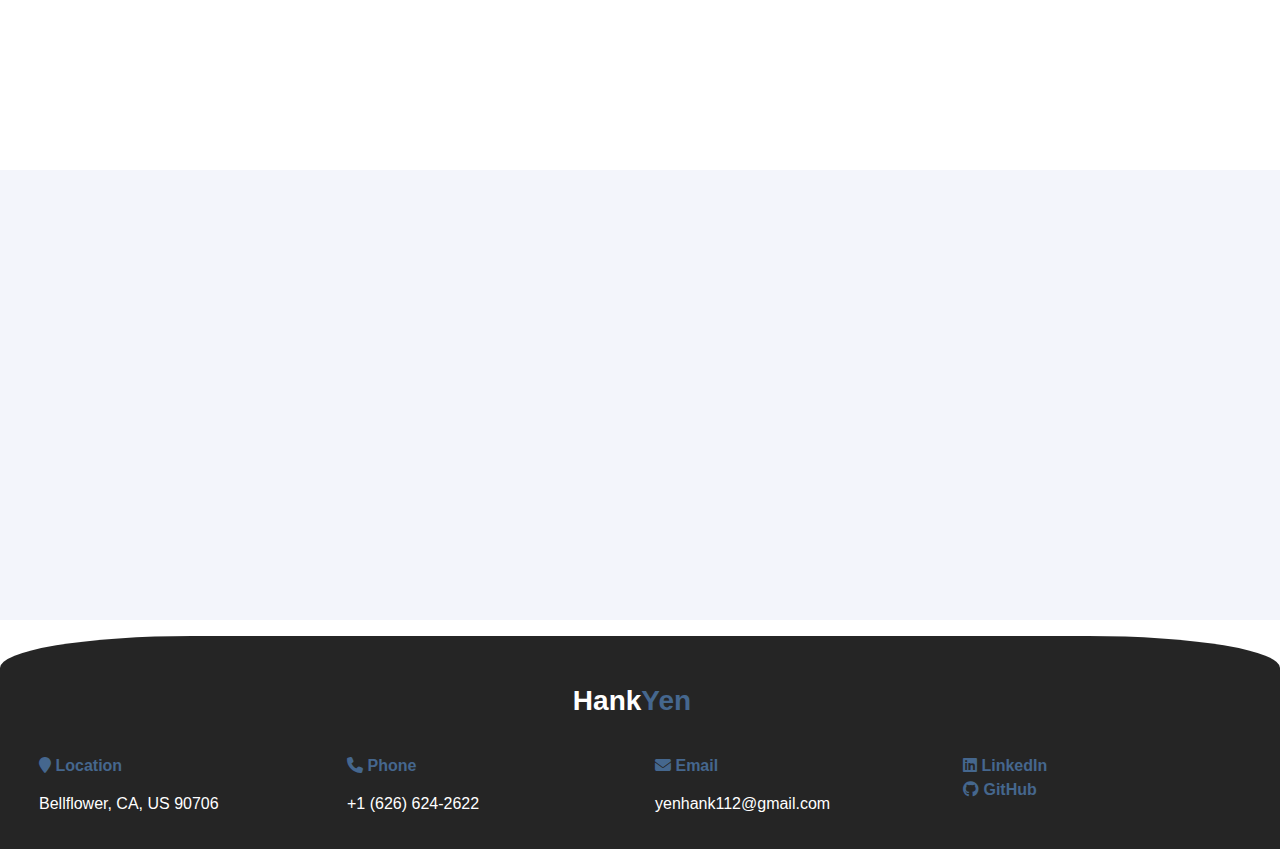
==== commit f1104039: "Add home video and favicon" ====
--- a/index.html
+++ b/index.html
@@ -159,19 +159,19 @@
         <div class="modal-dialog modal-dialog-centered modal-dialog-scrollable" role="document">
             <div class="modal-content">
                 <div class="modal-header">
-                    <h5 class="modal-title" id="videoModalLabel">YouTube Video</h5>
+                    <h5 class="modal-title" id="videoModalLabel">National Dancing Competiton on YouTube</h5>
                     <button type="button" class="close" data-dismiss="modal" aria-label="Close">
                         <span aria-hidden="true">&times;</span>
                     </button>
                 </div>
                 <div class="modal-body">
-                    <iframe width="100%" height="315" src="https://www.youtube-nocookie.com/embed/3wcvKhceO1I"
+                    <iframe width="100%" height="315" src="https://www.youtube-nocookie.com/embed/7DGomVm1ZGY?si=8NeuZdPZ3ZZoLSff"
                         title="YouTube video player" frameborder="0"
                         allow="accelerometer; autoplay; clipboard-write; encrypted-media; gyroscope; picture-in-picture; web-share"
                         allowfullscreen>
                     </iframe>
 
-                    <iframe width="100%" height="315" src="assets/imgs/duck dive.mp4" title="YouTube video player"
+                    <iframe width="100%" height="315" src="https://www.youtube-nocookie.com/embed/yokKF9AmoMw?si=Qq_PWpj_sqUWIhJ0" title="YouTube video player"
                         frameborder="0"
                         allow="accelerometer; autoplay; clipboard-write; encrypted-media; gyroscope; picture-in-picture; web-share"
                         allowfullscreen>
@@ -188,7 +188,7 @@
     <div class="site-home" id="home">
 
         <video class="video-background" autoplay muted loop>
-            <source src="assets/imgs/duck dive.mp4" type="video/mp4">
+            <source src="assets/imgs/raining code.mp4" type="video/mp4">
         </video>
 
         <div class="caption-header text-center wow zoomInDown">
@@ -397,7 +397,7 @@
                     <h2 class="fw-normal">Experience</h2>
                     <ul class="timeline mt-4 pr-md-5">
                         <li>
-                            <div class="title">07/2023 - Present</div>
+                            <div class="title title-lg">07/2023 - Present</div>
                             <div class="details">
                                 <h5>Chief AI Officer</h5>
                                 <small class="fc-theme">Medical Home Center, Westminster, CA</small>
@@ -407,7 +407,7 @@
                             </div>
                         </li>
                         <li>
-                            <div class="title">02/2020 - 06/2020</div>
+                            <div class="title title-lg">02/2020 - 06/2020</div>
                             <div class="details">
                                 <h5>Software Developer - Intern</h5>
                                 <small class="fc-theme">CTBC Bank Co., Ltd., Taipei city, Taiwan</small>
@@ -417,7 +417,7 @@
                             </div>
                         </li>
                         <li>
-                            <div class="title">07/2019 - 08/2019</div>
+                            <div class="title title-lg">07/2019 - 08/2019</div>
                             <div class="details">
                                 <h5>Software Developer - Intern</h5>
                                 <small class="fc-theme">Contrel Technology Co., Ltd., Tainan city, Taiwan</small>
--- a/assets/css/style.css
+++ b/assets/css/style.css
@@ -5,6 +5,7 @@
     --theme-green: #8cc63f;
     --theme-green-bg: #8cc63f40;
     --theme-purple: #6f42c1;
+    --theme-purple-bg: #6e42c145;
 }
 
 
@@ -45,6 +46,7 @@
     font-family: 'Quicksand', sans-serif;
     font-weight: 400;
 }
+
 /** End Custom bootstrap body **/
 
 .fw-bold {
@@ -96,10 +98,12 @@
     pointer-events: none;
     transition: opacity .25s;
     /* background-color: #fa1010; */
-    background-image: url(../imgs/tracker_s02.png);
+    background-image: url(../imgs/tracker_01.png);
     background-position: center center;
-    background-size: contain; /* Adjust to fit your needs */
-    background-repeat: no-repeat; /* Prevent repeating */
+    background-size: contain;
+    /* Adjust to fit your needs */
+    background-repeat: no-repeat;
+    /* Prevent repeating */
 }
 
 
@@ -168,6 +172,7 @@
     background-color: transparent !important;
     color: #52565c !important;
 }
+
 /* End Custom bootstrap */
 
 .config .set-menu {
@@ -269,9 +274,12 @@
     margin: 5px;
     box-shadow: none !important;
     background-image: url(../imgs/aloha.jpg);
-    background-size: cover; /* Resize the image to cover the entire button */
-    background-position: center center; /* Center the image horizontally and vertically */
-}
+    background-size: cover;
+    /* Resize the image to cover the entire button */
+    background-position: center center;
+    /* Center the image horizontally and vertically */
+}
+
 /* End Custom bootstrap */
 
 
@@ -333,6 +341,7 @@
     font-size: 16px;
     border-radius: 40px;
 }
+
 /* End Custom bootstrap */
 
 .site-home .features-post {
@@ -376,6 +385,7 @@
     letter-spacing: 1px;
     margin-bottom: 0px;
 }
+
 /* End Custom bootstrap */
 
 .site-home .features-content h4 i {
@@ -442,6 +452,7 @@
     width: 100%;
     height: auto;
 }
+
 /* Custom bootstrap */
 
 .site-about .info-list {
@@ -481,6 +492,11 @@
     border: 2px solid #888;
 }
 
+.site-about .info-list li a {
+    color: #85bb65;
+    font-weight: 500;
+}
+
 /* Custom bootstrap */
 .site-about .btn-cv {
     padding: 10px 30px;
@@ -492,6 +508,7 @@
     font-weight: 500;
     box-shadow: 0 0 0 2px #747474;
 }
+
 /* End Custom bootstrap */
 
 .site-about .progress-wrapper {
@@ -512,11 +529,13 @@
     box-shadow: 0 0 0 2px #747474;
 }
 
-.site-about .progress, .progress-bar {
+.site-about .progress,
+.progress-bar {
     border-radius: 30px;
     font-size: 12px;
     background-color: #fff;
 }
+
 /* End Custom bootstrap */
 
 .site-about .timeline {
@@ -565,6 +584,10 @@
     color: #fff;
     font-weight: 500;
     border-radius: 30px 0 60px 30px;
+}
+
+.site-about .timeline li .title.title-lg {
+    width: 200px;
 }
 
 .site-about .timeline li .details {
@@ -718,7 +741,7 @@
 }
 /* End Custom bootstrap */
 
-.site-work .filterable-button .btn.selected, 
+.site-work .filterable-button .btn.selected,
 .site-work .filterable-button .btn:focus {
     background-color: #747474;
     color: #fff;
@@ -808,7 +831,7 @@
     color: #fff;
     font-weight: 500;
     border-radius: 6px;
-    box-shadow: 0 0 0 2px #fff, 0 3px 9px rgba(0,0,0,0.3);
+    box-shadow: 0 0 0 2px #fff, 0 3px 9px rgba(0, 0, 0, 0.3);
 }
 
 
@@ -965,7 +988,7 @@
     color: #fff;
     font-weight: 500;
     border-radius: 6px;
-    box-shadow: 0 0 0 2px #fff, 0 3px 9px rgba(0,0,0,0.3);
+    box-shadow: 0 0 0 2px #fff, 0 3px 9px rgba(0, 0, 0, 0.3);
 }
 /* End Custom bootstrap */
 
@@ -975,8 +998,10 @@
     display: flex;
     align-items: center;
     justify-content: center;
-    width: 100%; /* Adjust this size as needed */
-    height: 450px; /* Adjust this size as needed */
+    width: 100%;
+    /* Adjust this size as needed */
+    height: 450px;
+    /* Adjust this size as needed */
     margin: 5px 0 5px 0;
     padding: 15px;
     background-color: #2e5dc20f;
@@ -1024,6 +1049,20 @@
 }
 
 
+
+
+/*** Dynamic Form (temp) ***/
+.site-dynamic-form {
+    display: none;
+}
+
+
+
+
+
+
+
+
 /*** Footer ***/
 .site-footer {
     position: relative;
@@ -1061,7 +1100,7 @@
 
 
 
-/*** Theme-HK ***/ 
+/*** Theme-HK ***/
 .theme-hk .fc-theme {
     color: var(--theme-hk) !important;
 }
@@ -1087,6 +1126,10 @@
     border-color: var(--theme-hk);
 }
 
+.theme-hk .site-about .info-list li a {
+    color: var(--theme-hk);
+}
+
 .theme-hk .site-about .btn-cv {
     color: var(--theme-hk);
     box-shadow: 0 0 0 2px var(--theme-hk);
@@ -1126,7 +1169,7 @@
     box-shadow: 0 0 0 2px var(--theme-hk);
 }
 
-.theme-hk .site-work .filterable-button .btn.selected, 
+.theme-hk .site-work .filterable-button .btn.selected,
 .theme-hk .site-work .filterable-button .btn:focus {
     background-color: var(--theme-hk);
     color: #fff;
@@ -1167,7 +1210,7 @@
 
 
 
-/*** Theme-Green ***/ 
+/*** Theme-GREEN ***/
 .theme-green .fc-theme {
     color: var(--theme-green) !important;
 }
@@ -1193,6 +1236,10 @@
     border-color: var(--theme-green);
 }
 
+.theme-green .site-about .info-list li a {
+    color: var(--theme-green);
+}
+
 .theme-green .site-about .btn-cv {
     color: var(--theme-green);
     box-shadow: 0 0 0 2px var(--theme-green);
@@ -1232,7 +1279,7 @@
     box-shadow: 0 0 0 2px var(--theme-green);
 }
 
-.theme-green .site-work .filterable-button .btn.selected, 
+.theme-green .site-work .filterable-button .btn.selected,
 .theme-green .site-work .filterable-button .btn:focus {
     background-color: var(--theme-green);
     color: #fff;
@@ -1267,4 +1314,114 @@
 
 .theme-green .site-footer .info_bottom .link-box {
     color: var(--theme-green);
-}+}
+
+
+
+
+
+/*** Theme-PURPLE ***/
+.theme-purple .fc-theme {
+    color: var(--theme-purple) !important;
+}
+
+/* Nav Bar */
+.theme-purple .navbar .nav-item .btn {
+    background-color: var(--theme-purple);
+    color: #fff;
+}
+
+/* Home */
+.theme-purple .site-home .badge {
+    background-color: var(--theme-purple-bg);
+    color: var(--theme-purple);
+}
+
+/* About */
+.theme-purple .site-about .img-place::before {
+    border-color: var(--theme-purple);
+}
+
+.theme-purple .site-about .info-list li::before {
+    border-color: var(--theme-purple);
+}
+
+.theme-purple .site-about .info-list li a {
+    color: var(--theme-purple);
+}
+
+.theme-purple .site-about .btn-cv {
+    color: var(--theme-purple);
+    box-shadow: 0 0 0 2px var(--theme-purple);
+}
+
+.theme-purple .site-about .progress {
+    box-shadow: 0 0 0 2px var(--theme-purple);
+}
+
+.theme-purple .site-about .progress-bar {
+    background-color: var(--theme-purple);
+}
+
+.theme-purple .site-about .timeline li:first-child::before {
+    background-color: var(--theme-purple);
+    box-shadow: 0 0 0 2px var(--theme-purple);
+}
+
+.theme-purple .site-about .timeline li:first-child .title {
+    background-color: var(--theme-purple);
+}
+
+/* Service */
+.theme-purple .site-service .badge {
+    background-color: var(--theme-purple-bg);
+    color: var(--theme-purple);
+}
+
+/* Work */
+.theme-purple .site-work .badge {
+    background-color: var(--theme-purple-bg);
+    color: var(--theme-purple);
+}
+
+.theme-purple .site-work .filterable-button .btn {
+    color: var(--theme-purple);
+    box-shadow: 0 0 0 2px var(--theme-purple);
+}
+
+.theme-purple .site-work .filterable-button .btn.selected,
+.theme-purple .site-work .filterable-button .btn:focus {
+    background-color: var(--theme-purple);
+    color: #fff;
+    box-shadow: 0 0 0 2px #fff, 0 0 0 4px var(--theme-purple);
+}
+
+.theme-purple .site-work .btn-loadmore {
+    background-color: var(--theme-purple);
+    color: #fff;
+}
+
+/* Contact */
+.theme-purple .site-contact .badge {
+    background-color: var(--theme-purple-bg);
+    color: var(--theme-purple);
+}
+
+.theme-purple .site-contact .btn {
+    background-color: var(--theme-purple);
+    color: #fff;
+}
+
+/* Shake Image*/
+.theme-purple .site-shake-image .text-content {
+    color: var(--theme-purple);
+}
+
+/* Footer */
+.theme-purple .site-footer .info_logo .navbar-brand span {
+    color: var(--theme-purple);
+}
+
+.theme-purple .site-footer .info_bottom .link-box {
+    color: var(--theme-purple);
+}
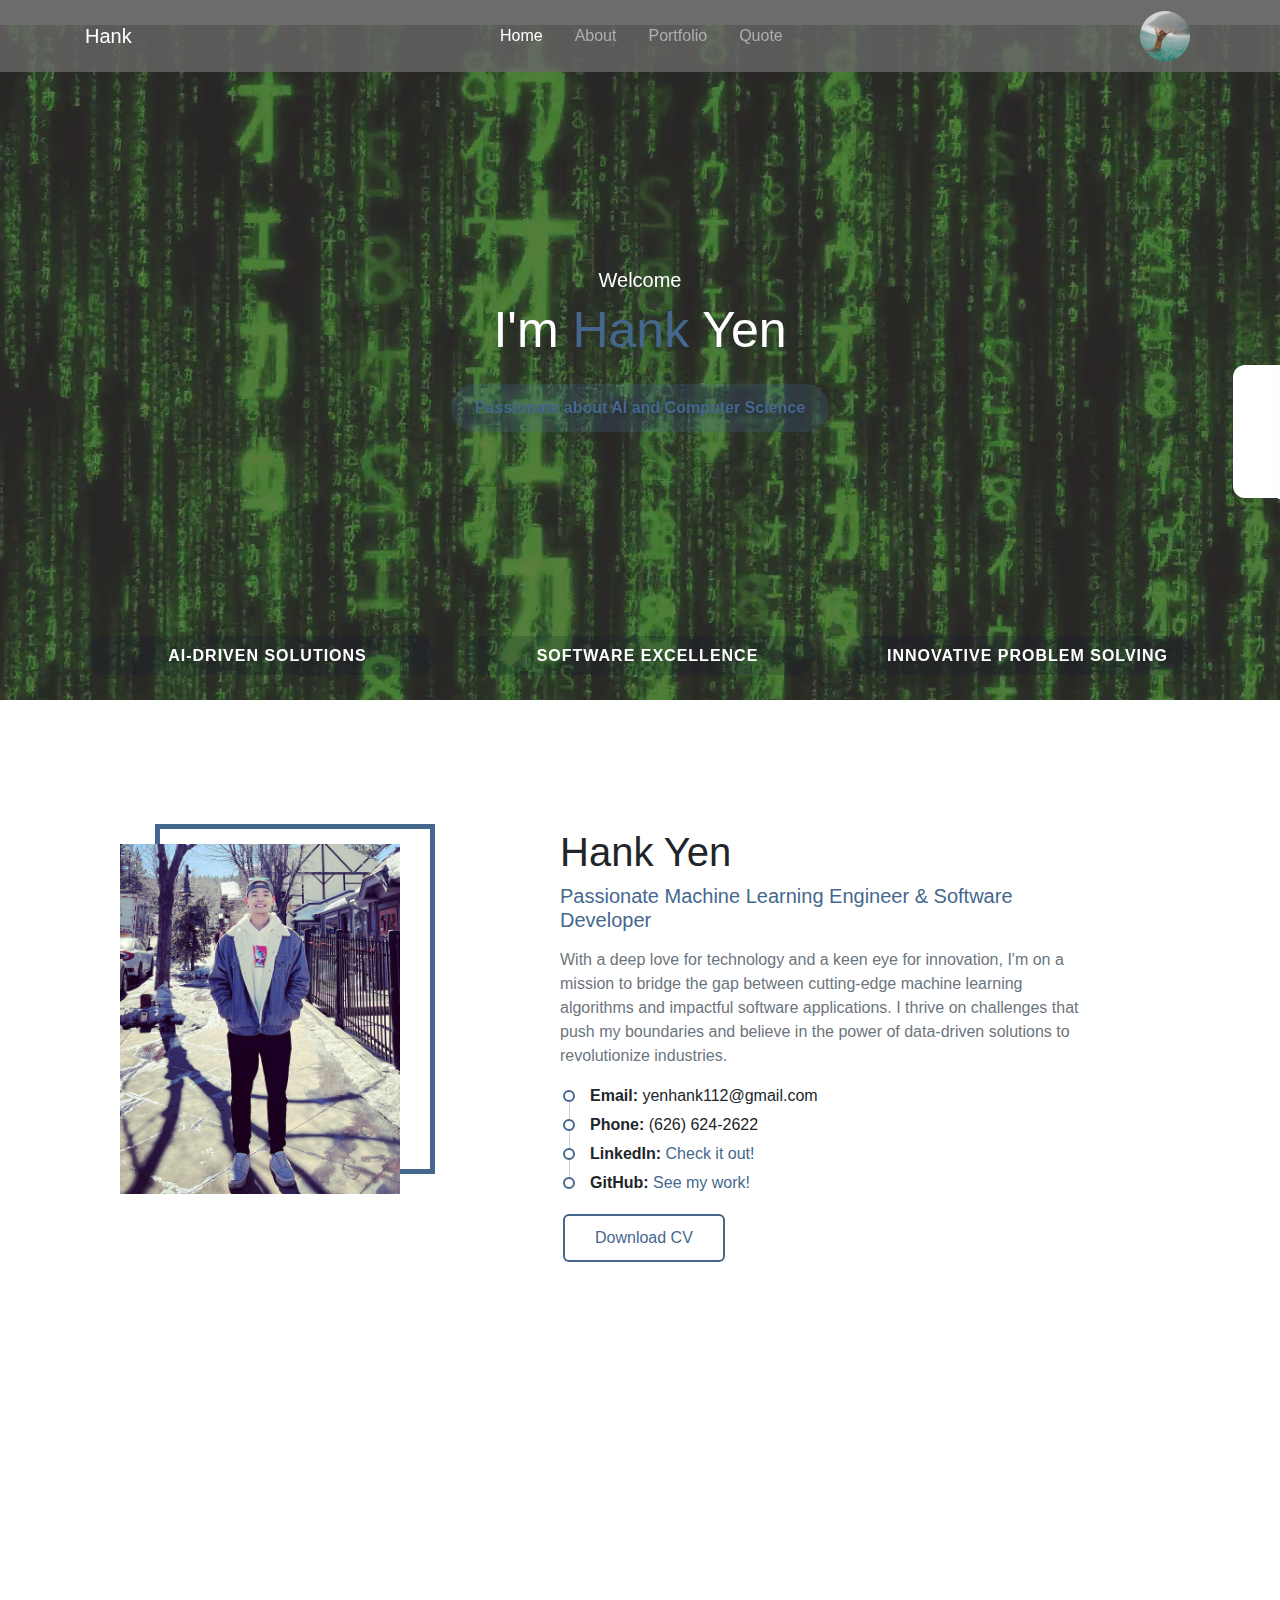
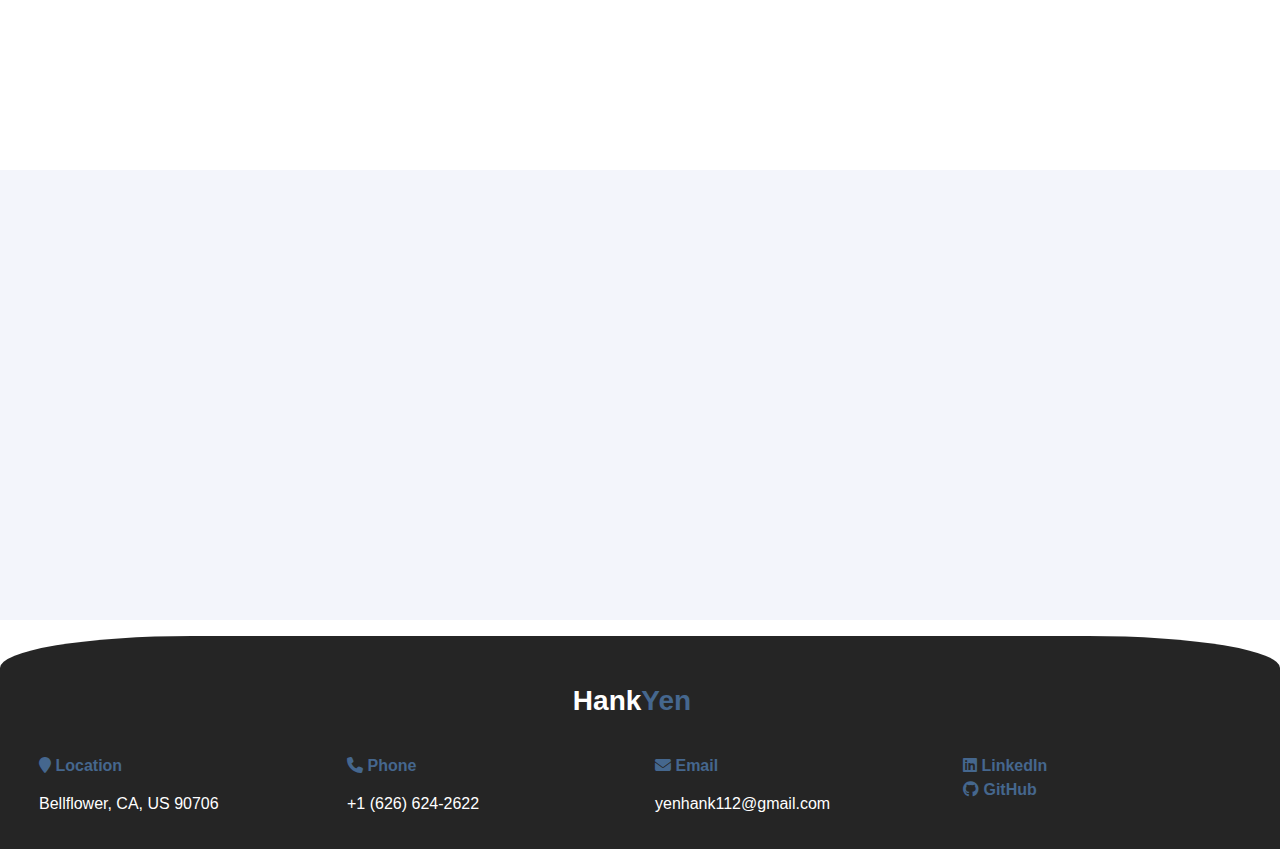
==== commit 2d4d86dd: "Add README.md" ====
--- a/index.html
+++ b/index.html
@@ -626,6 +626,7 @@
     <!-- End Portfolio page -->
 
 
+    
     <!-- Testimonial -->
     <div class="site-testimonial" id="testimonial">
         <div class="container">
@@ -700,49 +701,6 @@
 
 
 
-    <!-- Contact -->
-    <!-- <div class="site-contact" id="contact">
-        <div class="container-fluid">
-            <div class="text-center wow fadeInUp">
-                <div class="badge">Contact</div>
-            </div>
-            <h1 class="text-center fw-normal wow fadeInUp">Get in touch</h1>
-            <div class="row py-5">
-                <div class="col-lg-7 px-0 pr-lg-3 wow zoomIn">
-                    <div class="maps-container">
-                        <iframe
-                            src="https://www.google.com/maps/embed?pb=!1m14!1m8!1m3!1d212190.28883915822!2d-118.3212734!3d33.800098!3m2!1i1024!2i768!4f13.1!3m3!1m2!1s0x80c2cae84099d759%3A0xa1003afac42a8faa!2sLong%20Beach%2C%20CA!5e0!3m2!1sen!2sus!4v1691881968977!5m2!1sen!2sus"
-                            width="100%" height="100%" style="border:0;" allowfullscreen="" loading="lazy"
-                            referrerpolicy="no-referrer-when-downgrade"></iframe>
-                    </div>
-                </div>
-                <div class="col-lg-5">
-                    <form class="contact-form">
-                        <div class="form-row">
-                            <div class="col-12 mt-3 wow fadeInUp">
-                                <input class="form-control" type="text" name="Name" placeholder="Your Name">
-                            </div>
-                            <div class="col-6 mt-3 wow fadeInUp">
-                                <input class="form-control" type="text" name="Email" placeholder="Email Address">
-                            </div>
-                            <div class="col-6 mt-3 wow fadeInUp">
-                                <input class="form-control" type="text" name="Subject" placeholder="Subject">
-                            </div>
-                            <div class="col-12 mt-3 wow fadeInUp">
-                                <textarea class="form-control" name="Message" rows="6"
-                                    placeholder="Enter message here.."></textarea>
-                            </div>
-                            <button type="submit" class="btn mt-3 wow fadeInUp ml-1">Send Message</button>
-                        </div>
-                    </form>
-                </div>
-            </div>
-        </div>
-    </div> -->
-    <!-- End Contact -->
-
-
-
 
     <!-- Shake Image -->
     <div class="site-shake-image">
@@ -770,35 +728,6 @@
 
 
 
-
-    <!-- Dynamic Form (temp) -->
-    <div class="site-dynamic-form">
-        <div class="container" id="container">
-            <div class="form-container sign-up-container">
-                <form action=*#*)>
-                    <h1>Create Account</h1>
-                    <div class="social-container">
-                        <a href="#" class="social"><i class="fab fa-facebook-f"></i></a>
-                        <a href="#" class="social"><i class="fab fa-google-plus-g"></i></a>
-                        <a href="#" class="social"><i class="fab fa-linkedin-in"></i></a>
-                    </div>
-                    <span>or use your email for registration</span>
-                    <input type="text" placeholder="Name" />
-                    <input types="email" placeholder="Email" />
-                    <input type="password" placeholder="Password" />
-                    <button>Sign Up</button>
-                </form>
-            </div>
-        </div>
-    </div>
-    <!-- End Dynamic Form (temp) -->
-
-
-
-
-
-
-
     <!-- Footer -->
     <div class="site-footer py-3 mt-3" id="footer">
         <div class="info_container">
--- a/assets/css/style.css
+++ b/assets/css/style.css
@@ -934,65 +934,6 @@
 
 
 
-/*** Contact ***/
-.site-contact {
-    position: relative;
-    display: block;
-    padding: 80px 0;
-    width: 100%;
-    overflow: hidden;
-    background-color: #fff;
-}
-
-/* Custom bootstrap */
-.site-contact .badge {
-    margin-bottom: 8px;
-    padding: 10px 30px;
-    background-color: rgba(116, 116, 116, 0.15);
-    color: #747474;
-    font-size: 14px;
-    border-radius: 40px;
-}
-/* End Custom bootstrap */
-
-.site-contact .maps-container {
-    width: 100%;
-    height: 450px;
-    min-height: 400px;
-    background-color: #f8f9fa;
-}
-
-.site-contact .contact-form {
-    margin: 0 auto;
-    padding: 30px 0;
-    max-width: 400px;
-}
-
-/* Custom bootstrap */
-.site-contact .form-control {
-    height: unset;
-    padding-top: 10px;
-    padding-bottom: 10px;
-    border-radius: 6px;
-    border: 2px solid #c2c6ce;
-    font-weight: 500;
-}
-/* End Custom bootstrap */
-
-/* Custom bootstrap */
-.site-contact .btn {
-    padding: 10px 30px;
-    margin: 5px;
-    height: unset;
-    background-color: #747474;
-    color: #fff;
-    font-weight: 500;
-    border-radius: 6px;
-    box-shadow: 0 0 0 2px #fff, 0 3px 9px rgba(0, 0, 0, 0.3);
-}
-/* End Custom bootstrap */
-
-
 /*** Shake Image ***/
 .site-shake-image {
     display: flex;
@@ -1050,19 +991,6 @@
 
 
 
-
-/*** Dynamic Form (temp) ***/
-.site-dynamic-form {
-    display: none;
-}
-
-
-
-
-
-
-
-
 /*** Footer ***/
 .site-footer {
     position: relative;
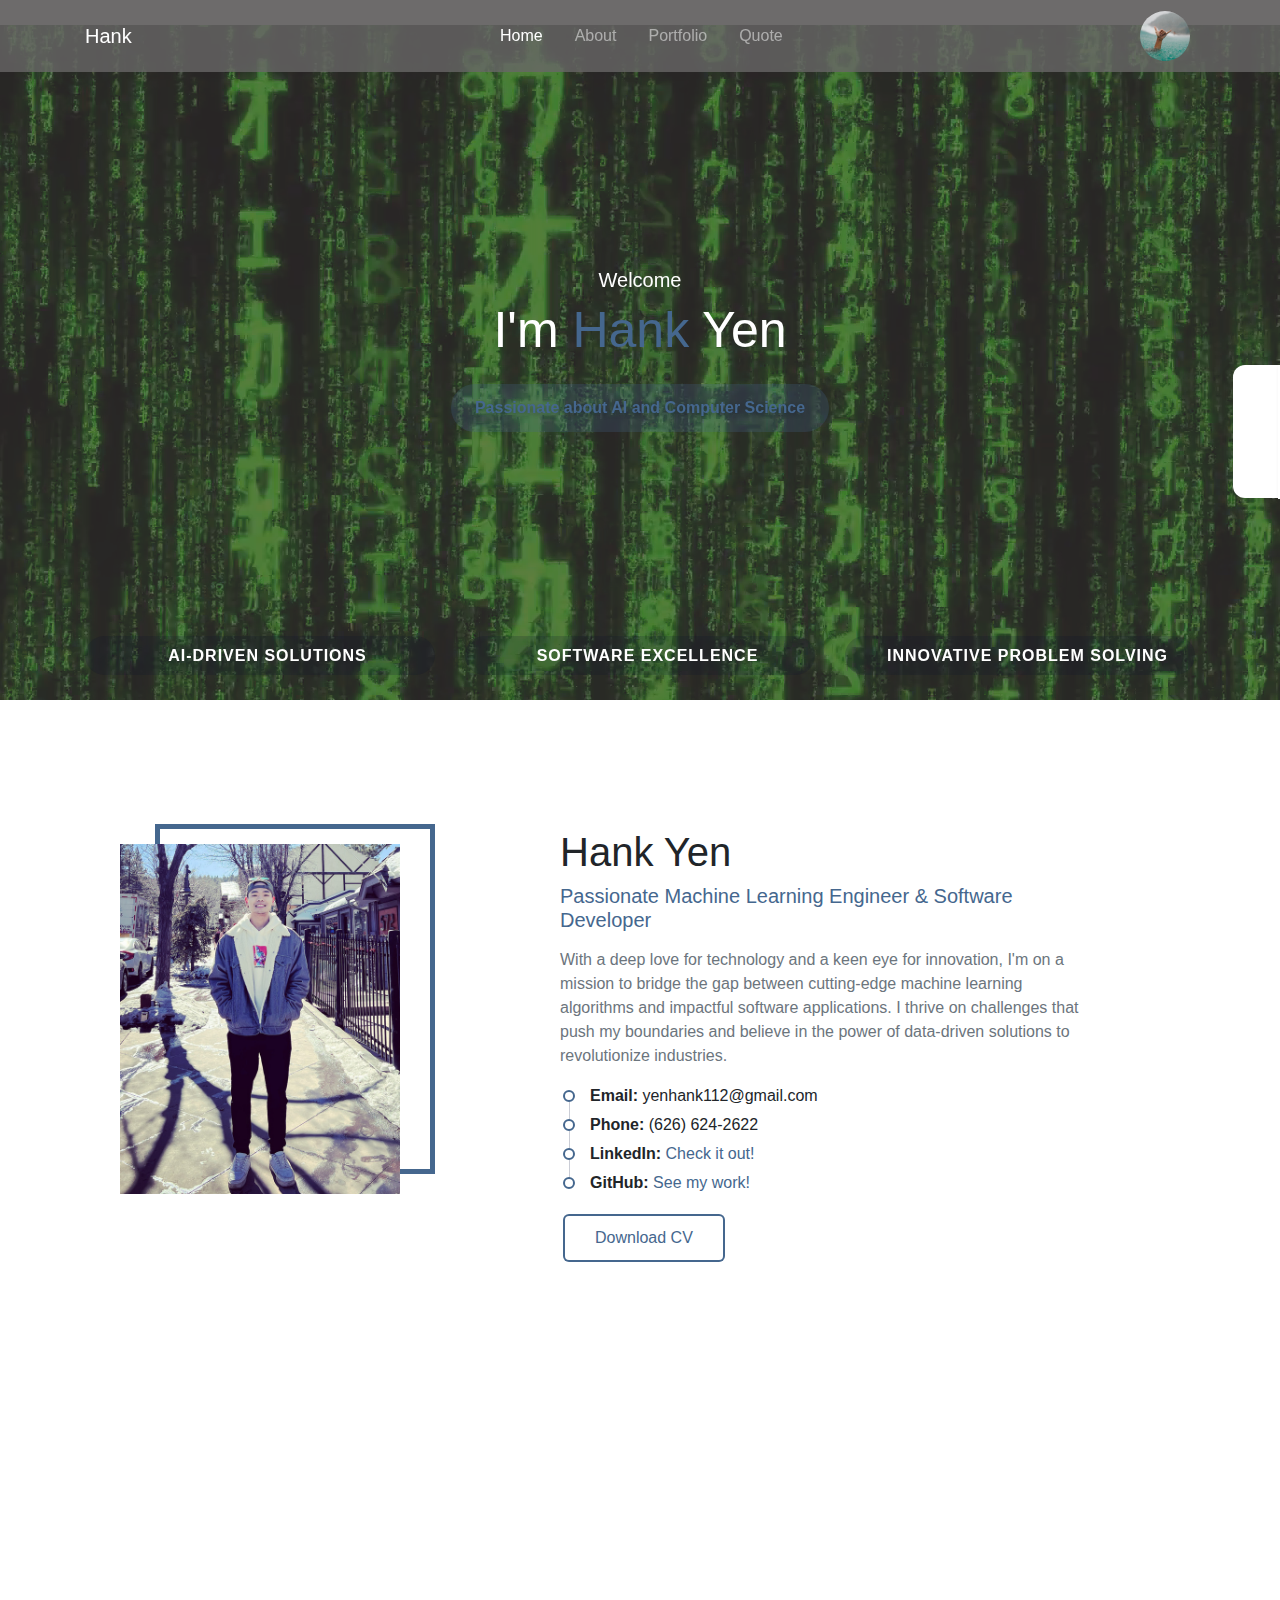
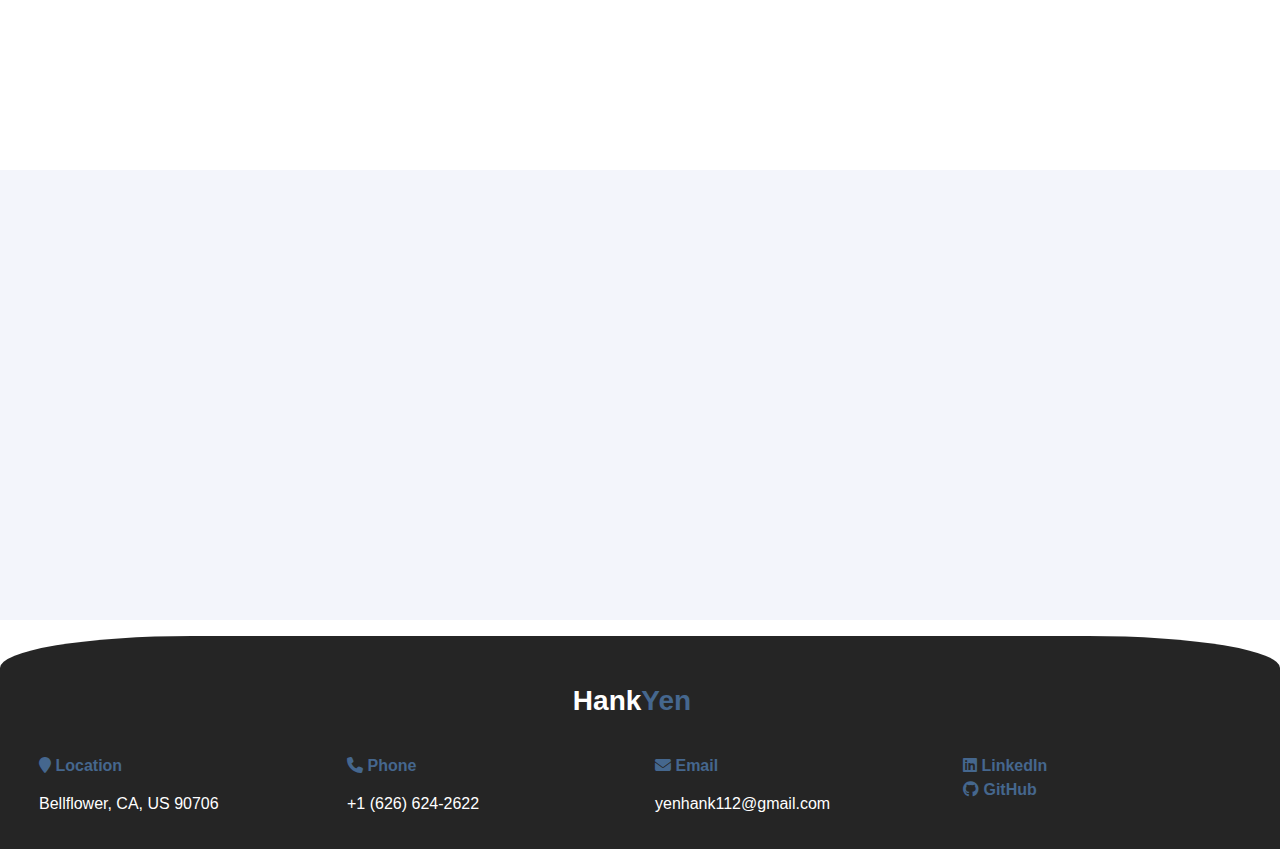
==== commit 6c59f30d: "Update caption in portfolio" ====
--- a/index.html
+++ b/index.html
@@ -105,7 +105,7 @@
                     </div>
                     <div class="modal-footer">
                         <button type="button" class="btn btn-secondary" data-dismiss="modal">Cancel</button>
-                        <a href="assets/imgs/cv_s01.pdf" class="btn btn-primary" id="downloadBtn"
+                        <a href="assets/imgs/Hank_CV(N).pdf" class="btn btn-primary" id="downloadBtn"
                             target="_blank">Download</a>
                     </div>
                 </div>
@@ -537,7 +537,7 @@
             <div class="gridder my-3">
                 <div class="grid-item machine-lr wow zoomIn">
                     <div class="img-place" data-src="assets/imgs/work_spark.jpg" data-fancybox
-                        data-caption="<h5 class='fc-theme'>Mobile Travel App</h5> <p>Travel, Discovery</p>">
+                        data-caption="<h5 class='fc-theme'>Spark NLP</h5> <p>Text Classification | NER using BERT</p>">
                         <img src="assets/imgs/work_spark.jpg" alt="">
                         <div class="img-caption">
                             <h5 class="fc-theme">Spark NLP</h5>
@@ -547,7 +547,7 @@
                 </div>
                 <div class="grid-item machine-lr wireframes wow zoomIn">
                     <div class="img-place" data-src="assets/imgs/work_bert.jpg" data-fancybox
-                        data-caption="<h5 class='fc-theme'>Music App</h5> <p>Musics</p>">
+                        data-caption="<h5 class='fc-theme'>BERT</h5> <p>BERT Model for Text Intent Classification</p>">
                         <img src="assets/imgs/work_bert.jpg" alt="">
                         <div class="img-caption">
                             <h5 class="fc-theme">BERT</h5>
@@ -557,7 +557,7 @@
                 </div>
                 <div class="grid-item machine-lr ios wow zoomIn">
                     <div class="img-place" data-src="assets/imgs/work_lstm.jpg" data-fancybox
-                        data-caption="<h5 class='fc-theme'>Gaming Dashboard</h5> <p>Games, Streaming</p>">
+                        data-caption="<h5 class='fc-theme'>LSTM</h5> <p>Audio Emotion Analysis using LSTM</p>">
                         <img src="assets/imgs/work_lstm.jpg" alt="">
                         <div class="img-caption">
                             <h5 class="fc-theme">LSTM</h5>
@@ -567,7 +567,7 @@
                 </div>
                 <div class="grid-item machine-lr wow zoomIn">
                     <div class="img-place" data-src="assets/imgs/work_cnn.jpg" data-fancybox
-                        data-caption="<h5 class='fc-theme'>Drugs Delivery App</h5> <p>Health, Drugs</p>">
+                        data-caption="<h5 class='fc-theme'>CNN</h5> <p>Classifying Images with CNN</p>">
                         <img src="assets/imgs/work_cnn.jpg" alt="">
                         <div class="img-caption">
                             <h5 class="fc-theme">CNN</h5>
@@ -577,7 +577,7 @@
                 </div>
                 <div class="grid-item apps wow zoomIn">
                     <div class="img-place" data-src="assets/imgs/work_engine.jpg" data-fancybox
-                        data-caption="<h5 class='fc-theme'>Musics Discover</h5> <p>Musics, Dashboard</p>">
+                        data-caption="<h5 class='fc-theme'>Search Engine Application</h5> <p>Efficient Information Retrieval and Ranking</p>">
                         <img src="assets/imgs/work_engine.jpg" alt="">
                         <div class="img-caption">
                             <h5 class="fc-theme">Search Engine Application</h5>
@@ -587,7 +587,7 @@
                 </div>
                 <div class="grid-item machine-lr apps wireframes wow zoomIn">
                     <div class="img-place" data-src="assets/imgs/work_langchain.jpg" data-fancybox
-                        data-caption="<h5 class='fc-theme'>Game Streaming</h5> <p>Games, Streaming</p>">
+                        data-caption="<h5 class='fc-theme'>LangChain ChatBot</h5> <p>OpenAI's Language Models and LangChain</p>">
                         <img src="assets/imgs/work_langchain.jpg" alt="">
                         <div class="img-caption">
                             <h5 class="fc-theme">LangChain ChatBot</h5>
@@ -597,7 +597,7 @@
                 </div>
                 <div class="grid-item web wow zoomIn">
                     <div class="img-place" data-src="assets/imgs/work_realestate.jpg" data-fancybox
-                        data-caption="<h5 class='fc-theme'>Game Streaming</h5> <p>Games, Streaming</p>">
+                        data-caption="<h5 class='fc-theme'>Real Estate Website</h5> <p>Template for Real Estate Compnay</p>">
                         <img src="assets/imgs/work_realestate.jpg" alt="">
                         <div class="img-caption">
                             <h5 class="fc-theme">Real Estate Website</h5>
@@ -607,7 +607,7 @@
                 </div>
                 <div class="grid-item web apps wow zoomIn">
                     <div class="img-place" data-src="assets/imgs/work_widget.jpg" data-fancybox
-                        data-caption="<h5 class='fc-theme'>Game Streaming</h5> <p>Games, Streaming</p>">
+                        data-caption="<h5 class='fc-theme'>ChatBot Widget</h5> <p>Dynamically Create ChatBot on Website</p>">
                         <img src="assets/imgs/work_widget.jpg" alt="">
                         <div class="img-caption">
                             <h5 class="fc-theme">ChatBot Widget</h5>
@@ -626,7 +626,7 @@
     <!-- End Portfolio page -->
 
 
-    
+
     <!-- Testimonial -->
     <div class="site-testimonial" id="testimonial">
         <div class="container">
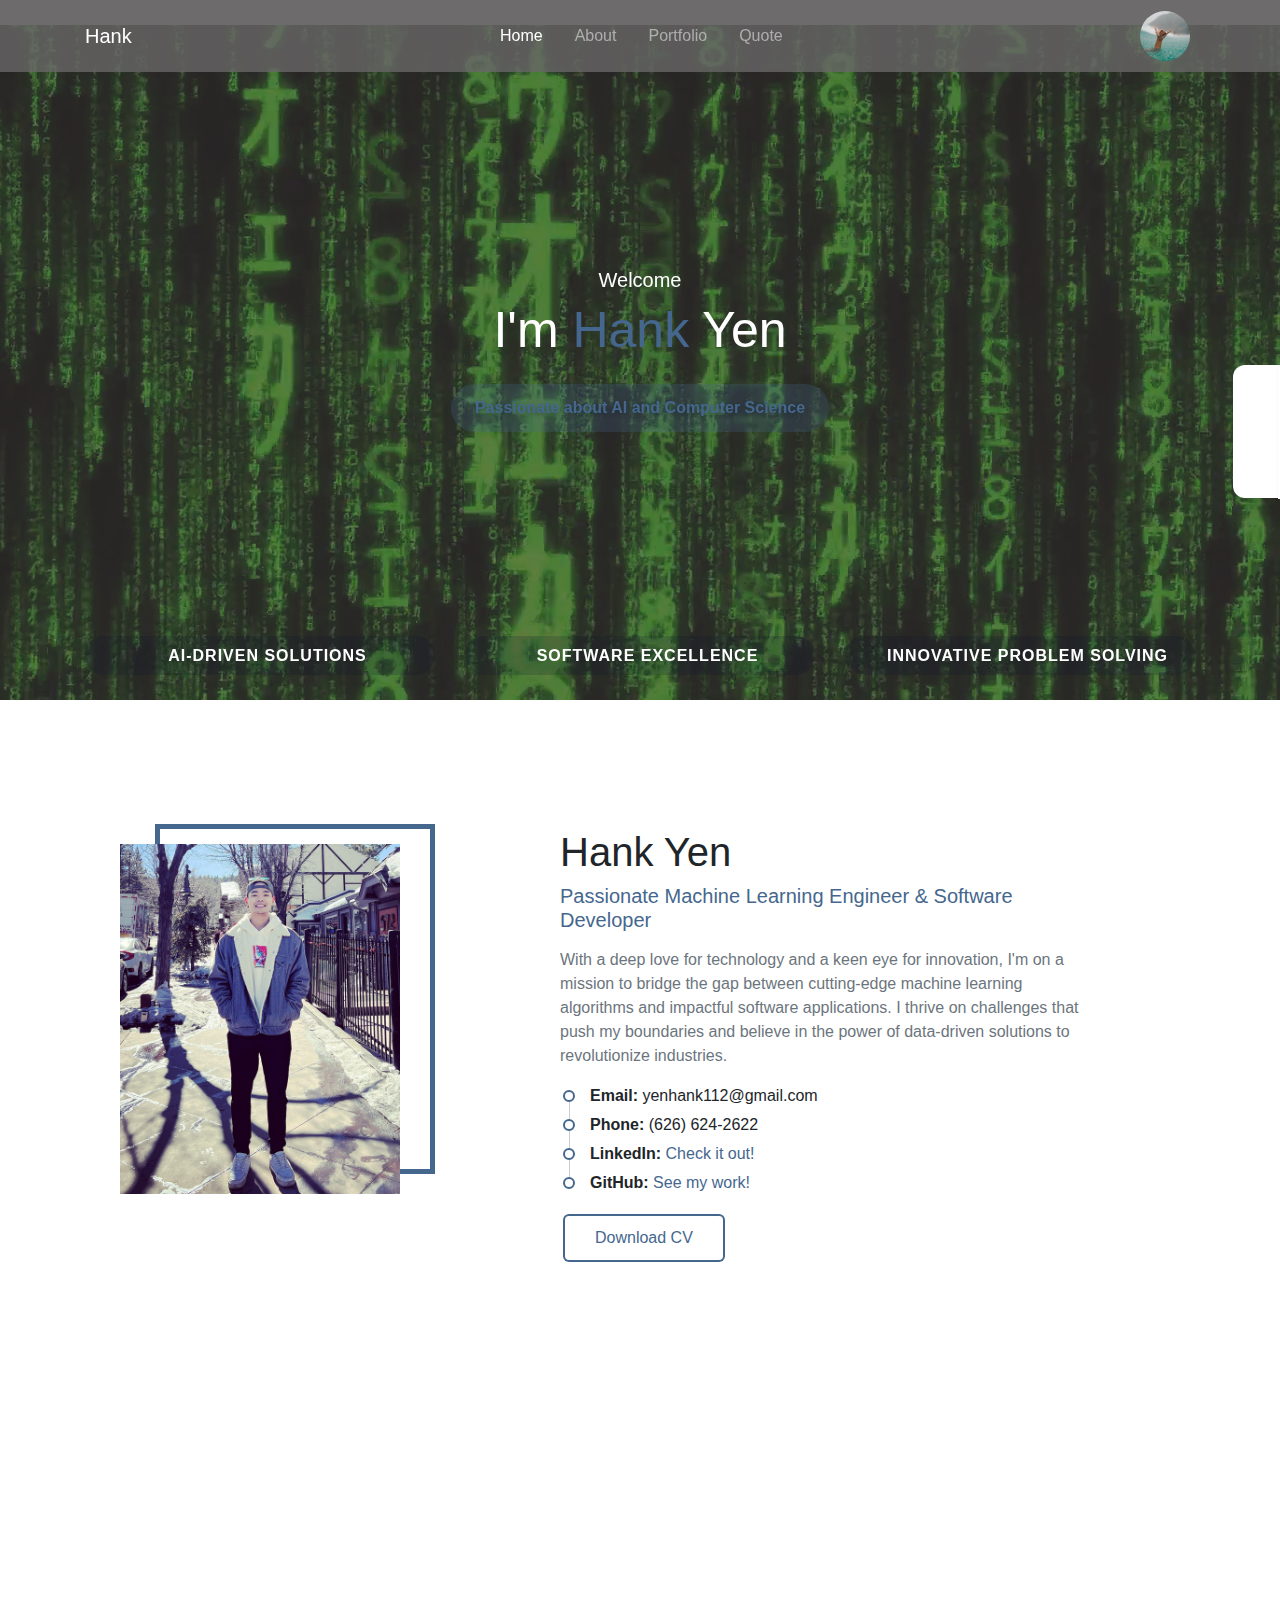
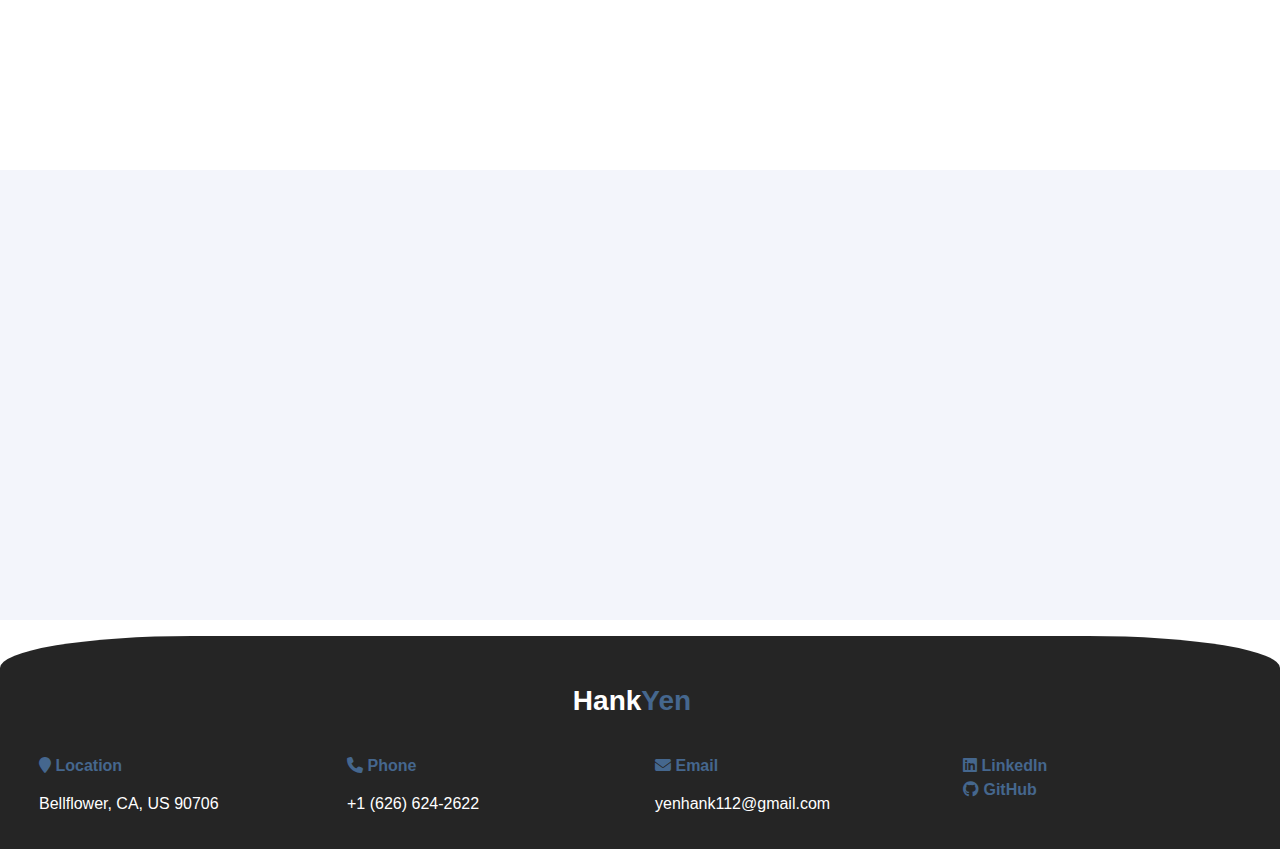
==== commit 51424ae2: "Update content in index.html" ====
--- a/index.html
+++ b/index.html
@@ -187,7 +187,7 @@
     <!-- Home -->
     <div class="site-home" id="home">
 
-        <video class="video-background" autoplay muted loop>
+        <video class="video-background" autoplay muted loop playsinline>
             <source src="assets/imgs/raining code.mp4" type="video/mp4">
         </video>
 
@@ -377,7 +377,7 @@
                                 <h5>Master of Science in Computer Science</h5>
                                 <small class="fc-theme">California State University, Long Beach</small>
                                 <p>
-                                    Relevant coursework: Advanced Machine Learning, Natural Language Processing, Deep Learning Applications.
+                                    Key subjects: Machine Learning, Natural Language Processing, Deep Learning, Software Development.
                                 </p>
                             </div>
                         </li>
@@ -470,7 +470,7 @@
                             <span class="ti ti-vector"></span>
                         </div>
                         <div class="caption">
-                            <h4 class="fc-theme">Custom Software Solutions</h4>
+                            <h4 class="fc-theme">Software Development</h4>
                             <p>Create tailored software applications that solve specific business challenges, leveraging your expertise in programming languages and frameworks.</p>
                         </div>
                     </div>
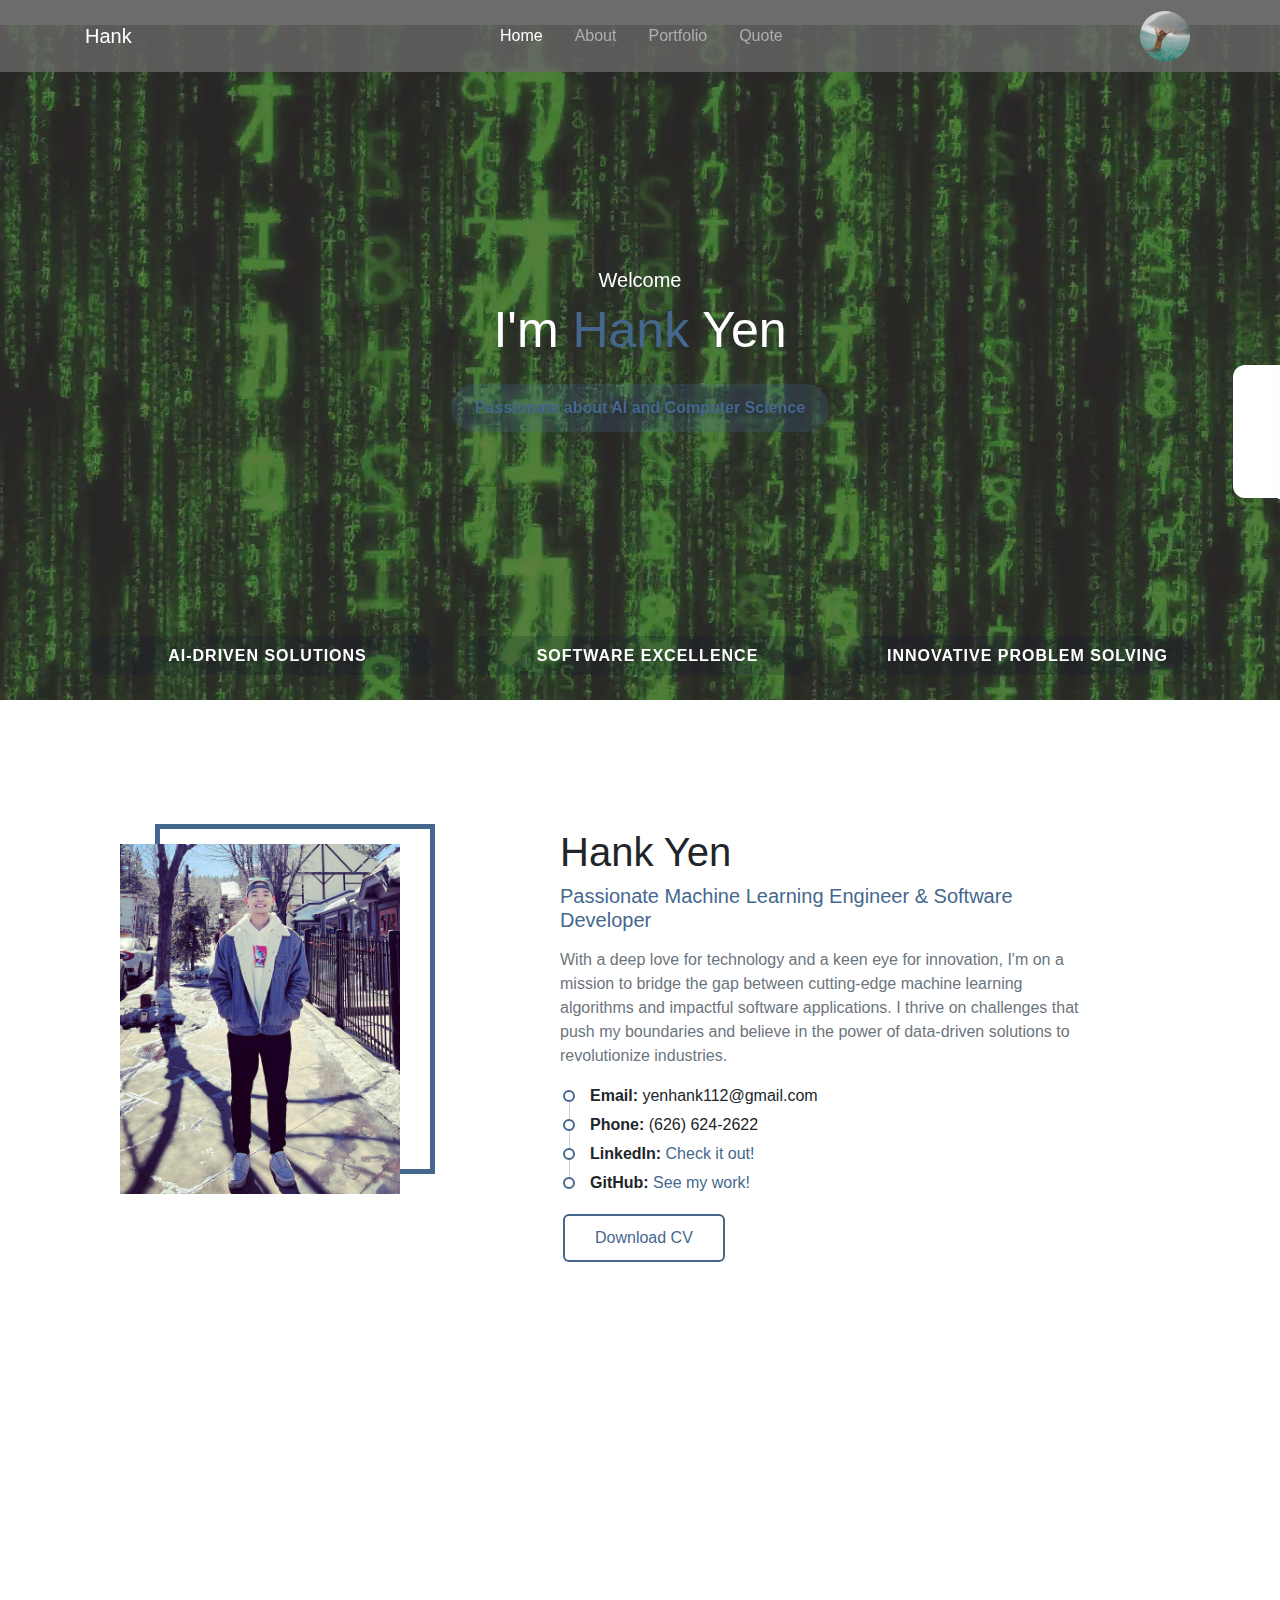
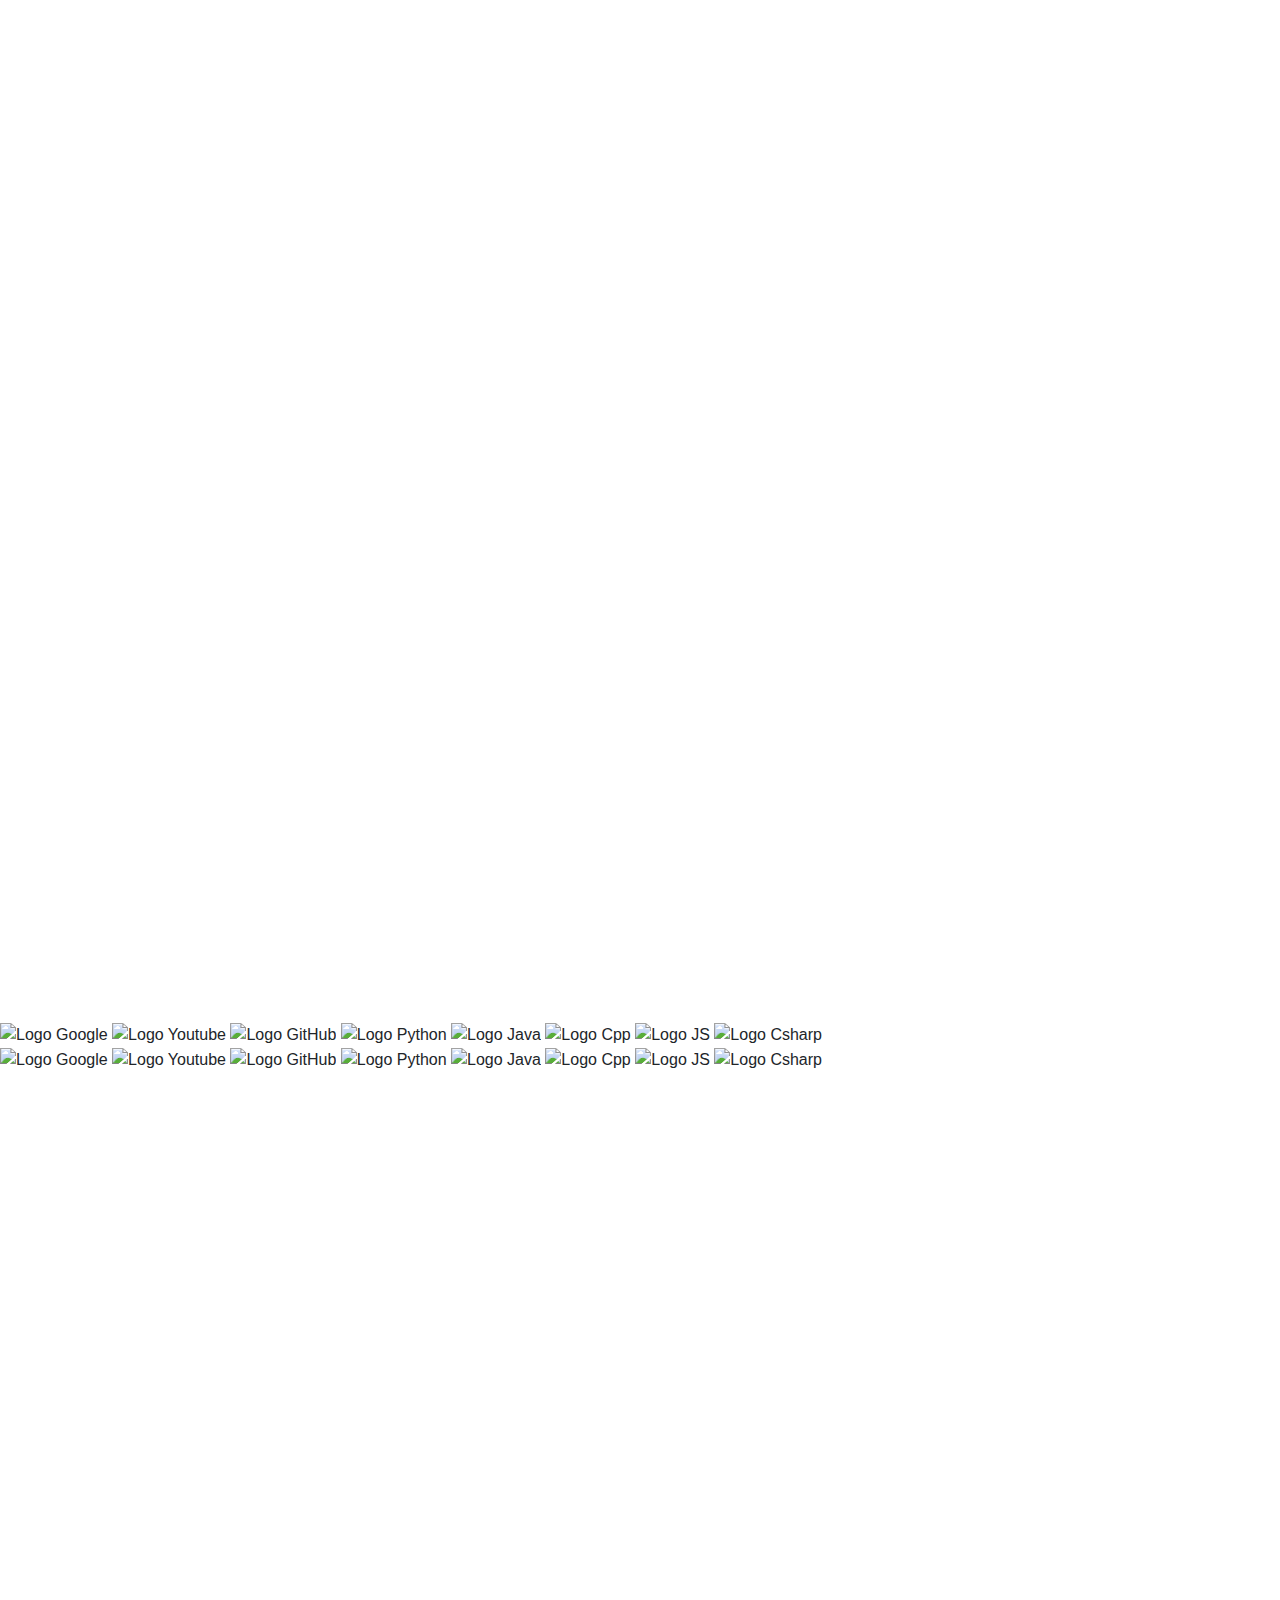
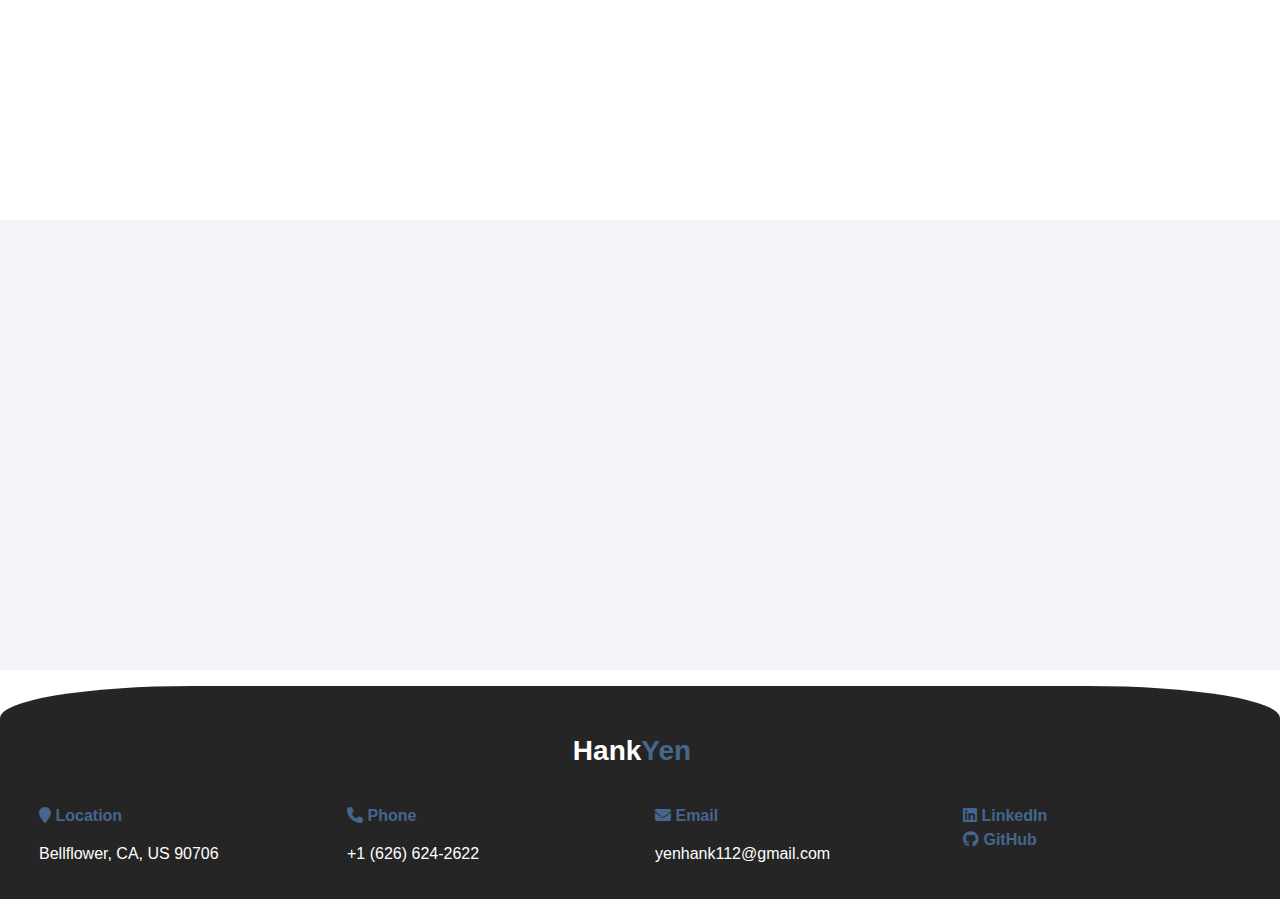
==== commit 651209da: "Add Google Analytics in index.html" ====
--- a/index.html
+++ b/index.html
@@ -6,9 +6,22 @@
     <title>Hank Yen Website</title>
     <meta name="viewport" content="width=device-width, initial-scale=1.0">
     <meta http-equiv="X-UA-Compatible" content="ie=edge">
-    <meta content="" name="keywords">
-    <meta content="" name="description">
+    <meta name="keywords" content="Hank Yen">
+    <meta name="description" content="Machine Learning Engineer & Software Developer">
     <!-- <meta content="Your Company Name" name="author"> -->
+
+    
+
+    <!-- Google tag (gtag.js) -->
+    <script async src="https://www.googletagmanager.com/gtag/js?id=G-790N6KMNVB"></script>
+    <script>
+        window.dataLayer = window.dataLayer || [];
+        function gtag() { dataLayer.push(arguments); }
+        gtag('js', new Date());
+
+        gtag('config', 'G-790N6KMNVB');
+    </script>
+
 
 
     <!-- Favicon -->
@@ -165,14 +178,16 @@
                     </button>
                 </div>
                 <div class="modal-body">
-                    <iframe width="100%" height="315" src="https://www.youtube-nocookie.com/embed/7DGomVm1ZGY?si=8NeuZdPZ3ZZoLSff"
+                    <iframe width="100%" height="315"
+                        src="https://www.youtube-nocookie.com/embed/7DGomVm1ZGY?si=8NeuZdPZ3ZZoLSff"
                         title="YouTube video player" frameborder="0"
                         allow="accelerometer; autoplay; clipboard-write; encrypted-media; gyroscope; picture-in-picture; web-share"
                         allowfullscreen>
                     </iframe>
 
-                    <iframe width="100%" height="315" src="https://www.youtube-nocookie.com/embed/yokKF9AmoMw?si=Qq_PWpj_sqUWIhJ0" title="YouTube video player"
-                        frameborder="0"
+                    <iframe width="100%" height="315"
+                        src="https://www.youtube-nocookie.com/embed/yokKF9AmoMw?si=Qq_PWpj_sqUWIhJ0"
+                        title="YouTube video player" frameborder="0"
                         allow="accelerometer; autoplay; clipboard-write; encrypted-media; gyroscope; picture-in-picture; web-share"
                         allowfullscreen>
                     </iframe>
@@ -207,8 +222,8 @@
                                     <h4><i class="ti ti-pencil"></i>AI-Driven Solutions</h4>
                                 </div>
                                 <div class="content-hide">
-                                    <p>Crafting cutting-edge AI solutions that leverage deep learning and 
-                                        advanced algorithms to solve complex problems, driving innovation 
+                                    <p>Crafting cutting-edge AI solutions that leverage deep learning and
+                                        advanced algorithms to solve complex problems, driving innovation
                                         and efficiency.
                                     </p>
                                 </div>
@@ -222,7 +237,7 @@
                                     <h4><i class="ti ti-stats-up"></i>Software Excellence</h4>
                                 </div>
                                 <div class="content-hide">
-                                    <p>Building robust and scalable software applications with meticulous attention 
+                                    <p>Building robust and scalable software applications with meticulous attention
                                         to detail, optimizing performance and user experience.
                                     </p>
                                 </div>
@@ -236,8 +251,10 @@
                                     <h4><i class="ti ti-thumb-up"></i>Innovative Problem Solving</h4>
                                 </div>
                                 <div class="content-hide">
-                                    <p>Tackling intricate challenges with creativity and analytical prowess, consistently 
-                                        delivering breakthrough solutions that bridge the gap between complex technology and 
+                                    <p>Tackling intricate challenges with creativity and analytical prowess,
+                                        consistently
+                                        delivering breakthrough solutions that bridge the gap between complex technology
+                                        and
                                         practical applications.
                                     </p>
                                 </div>
@@ -266,17 +283,25 @@
                     </div>
                 </div>
                 <div class="col-lg-6 offset-lg-1 wow fadeInRight">
-                    <h1 class="fw-light">Hank Yen</h1>
+                    <h1 class="fw-light">
+                        <span class="grad-an">
+                            Hank Yen
+                        </span>
+                    </h1>
                     <h5 class="fc-theme mb-3">Passionate Machine Learning Engineer & Software Developer</h5>
                     <p class="text-muted">
-                        With a deep love for technology and a keen eye for innovation, I'm on a mission to bridge the gap between cutting-edge machine learning algorithms 
-                        and impactful software applications. I thrive on challenges that push my boundaries and believe in the power of data-driven solutions to revolutionize industries.
+                        With a deep love for technology and a keen eye for innovation, I'm on a mission to bridge the
+                        gap between cutting-edge machine learning algorithms
+                        and impactful software applications. I thrive on challenges that push my boundaries and believe
+                        in the power of data-driven solutions to revolutionize industries.
                     </p>
                     <ul class="info-list">
                         <li><b>Email:</b> yenhank112@gmail.com</li>
-                        <li><b>Phone:</b> (626) 624-2622</li> 
-                        <li><b>LinkedIn:</b> <a href="https://www.linkedin.com/in/hank-yen-797b60242" target="_blank"> Check it out! </a></li>
-                        <li><b>GitHub:</b> <a href="https://github.com/Hankkk423" target="_blank"> See my work! </a></li>
+                        <li><b>Phone:</b> (626) 624-2622</li>
+                        <li><b>LinkedIn:</b> <a href="https://www.linkedin.com/in/hank-yen-797b60242" target="_blank">
+                                Check it out! </a></li>
+                        <li><b>GitHub:</b> <a href="https://github.com/Hankkk423" target="_blank"> See my work! </a>
+                        </li>
                     </ul>
                     <!-- <button class="btn btn-cv">Cras Lacinia</button> -->
                     <a href="" class="btn btn-cv" title="Download CV" data-toggle="modal" data-target="#downloadModal">
@@ -377,7 +402,8 @@
                                 <h5>Master of Science in Computer Science</h5>
                                 <small class="fc-theme">California State University, Long Beach</small>
                                 <p>
-                                    Key subjects: Machine Learning, Natural Language Processing, Deep Learning, Software Development.
+                                    Key subjects: Machine Learning, Natural Language Processing, Deep Learning, Software
+                                    Development.
                                 </p>
                             </div>
                         </li>
@@ -387,7 +413,8 @@
                                 <h5>Bachelor of Science in Computer Science</h5>
                                 <small class="fc-theme">National Taipei University of Education</small>
                                 <p>
-                                    Key subjects: Algorithms, Data Structures, Object-Oriented Programming, Database Management.
+                                    Key subjects: Algorithms, Data Structures, Object-Oriented Programming, Database
+                                    Management.
                                 </p>
                             </div>
                         </li>
@@ -402,7 +429,8 @@
                                 <h5>Chief AI Officer</h5>
                                 <small class="fc-theme">Medical Home Center, Westminster, CA</small>
                                 <p>
-                                    Strategically aligned AI initiatives with business objectives, integrated AI across projects, led AI-powered data visualization initiatives.
+                                    Strategically aligned AI initiatives with business objectives, integrated AI across
+                                    projects, led AI-powered data visualization initiatives.
                                 </p>
                             </div>
                         </li>
@@ -412,7 +440,8 @@
                                 <h5>Software Developer - Intern</h5>
                                 <small class="fc-theme">CTBC Bank Co., Ltd., Taipei city, Taiwan</small>
                                 <p>
-                                    Worked on Robotic Process Automation (RPA) projects, managed software robots, enhanced business processes.
+                                    Worked on Robotic Process Automation (RPA) projects, managed software robots,
+                                    enhanced business processes.
                                 </p>
                             </div>
                         </li>
@@ -422,7 +451,8 @@
                                 <h5>Software Developer - Intern</h5>
                                 <small class="fc-theme">Contrel Technology Co., Ltd., Tainan city, Taiwan</small>
                                 <p>
-                                    Engineered tailored LabVIEW virtual instruments, optimized system performance and functionality.
+                                    Engineered tailored LabVIEW virtual instruments, optimized system performance and
+                                    functionality.
                                 </p>
                             </div>
                         </li>
@@ -432,6 +462,37 @@
         </div>
     </div>
     <!-- End About -->
+
+
+
+    <!-- Brand Bar -->
+    <div class="site-brand">
+        <div class="brand-bar-wrapper">
+            <div class="brand-bar">
+                <img src="assets/imgs/logo-google.svg" alt="Logo Google" class="brand-logo">
+                <img src="assets/imgs/logo-youtube.svg" alt="Logo Youtube" class="brand-logo">
+                <img src="assets/imgs/logo-github.svg" alt="Logo GitHub" class="brand-logo">
+                <img src="assets/imgs/logo-python.svg" alt="Logo Python" class="brand-logo">
+                <img src="assets/imgs/logo-java.svg" alt="Logo Java" class="brand-logo">
+                <img src="assets/imgs/logo-cpp.svg" alt="Logo Cpp" class="brand-logo">
+                <img src="assets/imgs/logo-js.svg" alt="Logo JS" class="brand-logo">
+                <img src="assets/imgs/logo-csharp.svg" alt="Logo Csharp" class="brand-logo">
+            </div>
+            <div class="brand-bar">
+                <img src="assets/imgs/logo-google.svg" alt="Logo Google" class="brand-logo">
+                <img src="assets/imgs/logo-youtube.svg" alt="Logo Youtube" class="brand-logo">
+                <img src="assets/imgs/logo-github.svg" alt="Logo GitHub" class="brand-logo">
+                <img src="assets/imgs/logo-python.svg" alt="Logo Python" class="brand-logo">
+                <img src="assets/imgs/logo-java.svg" alt="Logo Java" class="brand-logo">
+                <img src="assets/imgs/logo-cpp.svg" alt="Logo Cpp" class="brand-logo">
+                <img src="assets/imgs/logo-js.svg" alt="Logo JS" class="brand-logo">
+                <img src="assets/imgs/logo-csharp.svg" alt="Logo Csharp" class="brand-logo">
+            </div>
+
+        </div>
+    </div>
+    <!-- End Brand Bar -->
+
 
 
     <!-- Service -->
@@ -449,7 +510,8 @@
                         </div>
                         <div class="caption">
                             <h4 class="fc-theme">Machine Learning Solutions</h4>
-                            <p>Unlock the power of AI with custom machine learning models for predictive analysis, image recognition, and more.</p>
+                            <p>Unlock the power of AI with custom machine learning models for predictive analysis, image
+                                recognition, and more.</p>
                         </div>
                     </div>
                 </div>
@@ -460,7 +522,8 @@
                         </div>
                         <div class="caption">
                             <h4 class="fc-theme">Data-driven Insights</h4>
-                            <p>Transform complex data sets into actionable insights, enabling informed decision-making for your business strategies.</p>
+                            <p>Transform complex data sets into actionable insights, enabling informed decision-making
+                                for your business strategies.</p>
                         </div>
                     </div>
                 </div>
@@ -471,7 +534,8 @@
                         </div>
                         <div class="caption">
                             <h4 class="fc-theme">Software Development</h4>
-                            <p>Create tailored software applications that solve specific business challenges, leveraging your expertise in programming languages and frameworks.</p>
+                            <p>Create tailored software applications that solve specific business challenges, leveraging
+                                your expertise in programming languages and frameworks.</p>
                         </div>
                     </div>
                 </div>
@@ -482,7 +546,8 @@
                         </div>
                         <div class="caption">
                             <h4 class="fc-theme">Web Development</h4>
-                            <p>Create modern and responsive web applications tailored to your needs, leveraging the latest technologies.</p>
+                            <p>Create modern and responsive web applications tailored to your needs, leveraging the
+                                latest technologies.</p>
                         </div>
                     </div>
                 </div>
@@ -644,10 +709,14 @@
                                 <div class="col-md-6">
                                     <div class="caption">
                                         <div class="testi-content">
-                                            "Those times when you get up early and you work hard, those times when you stay up late and you work hard, 
-                                            those times when you don't feel like working, you're too tired, you don't want to push yourself, but you do it anyway. 
-                                            That is actually the dream. That's the dream. It's not the destination, it's the journey. And if you guys can understand that, 
-                                            then what you'll see happen is you won't accomplish your dreams, your dreams won't come true; something greater will."
+                                            "Those times when you get up early and you work hard, those times when you
+                                            stay up late and you work hard,
+                                            those times when you don't feel like working, you're too tired, you don't
+                                            want to push yourself, but you do it anyway.
+                                            That is actually the dream. That's the dream. It's not the destination, it's
+                                            the journey. And if you guys can understand that,
+                                            then what you'll see happen is you won't accomplish your dreams, your dreams
+                                            won't come true; something greater will."
                                             <br> —in his 2017 number retirement speech
                                         </div>
                                         <div class="testi-info">
@@ -673,9 +742,12 @@
                                 <div class="col-md-6">
                                     <div class="caption">
                                         <div class="testi-content">
-                                            "Without commitment, you'll never start, but more importantly, without consistency, you'll never finish. 
-                                            It's not easy, if it were easy there would be no Denzel Washington. So, keep working, keep striving, never give up, 
-                                            fall down seven times, get up eight. Ease is a greater threat to progress than hardship. So keep moving, keep growing, keep learning. 
+                                            "Without commitment, you'll never start, but more importantly, without
+                                            consistency, you'll never finish.
+                                            It's not easy, if it were easy there would be no Denzel Washington. So, keep
+                                            working, keep striving, never give up,
+                                            fall down seven times, get up eight. Ease is a greater threat to progress
+                                            than hardship. So keep moving, keep growing, keep learning.
                                             <br>See You At Work."
                                             <br> -in his 2017 NAACP Image Award speech
                                         </div>
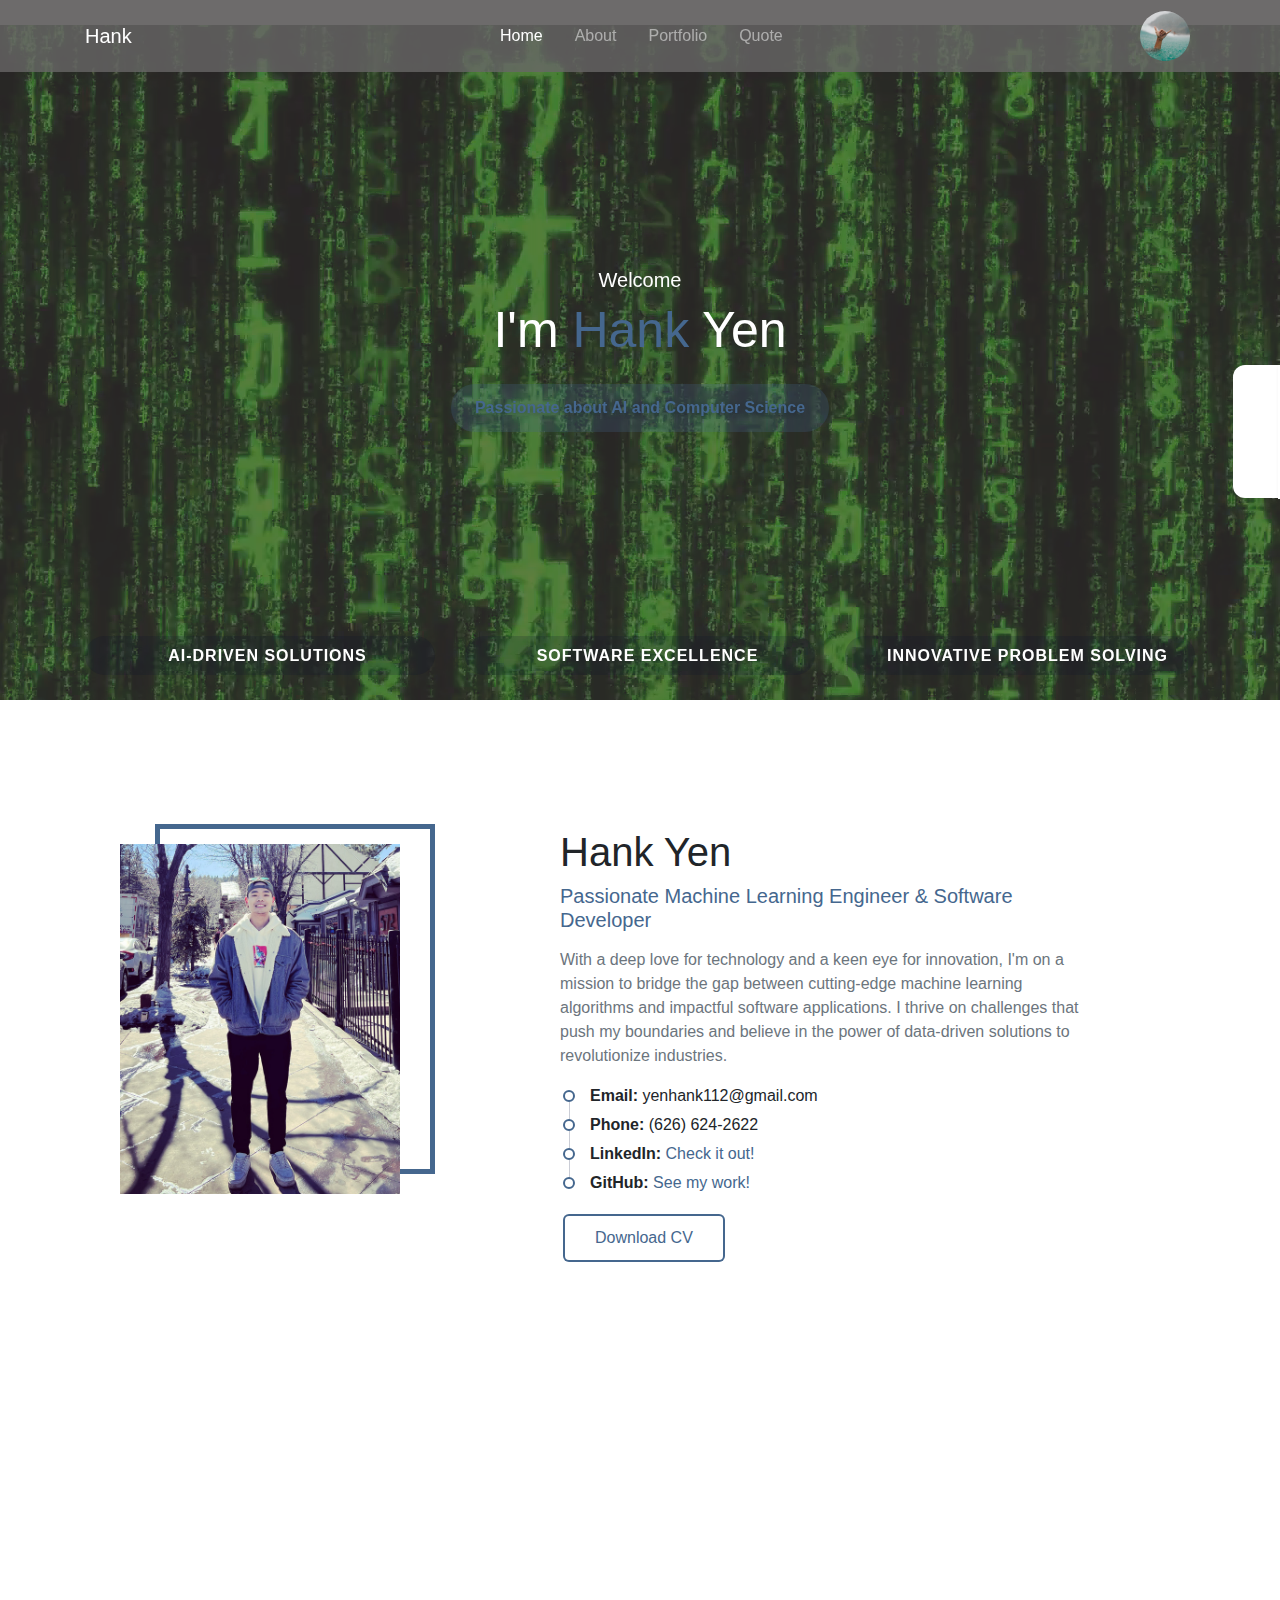
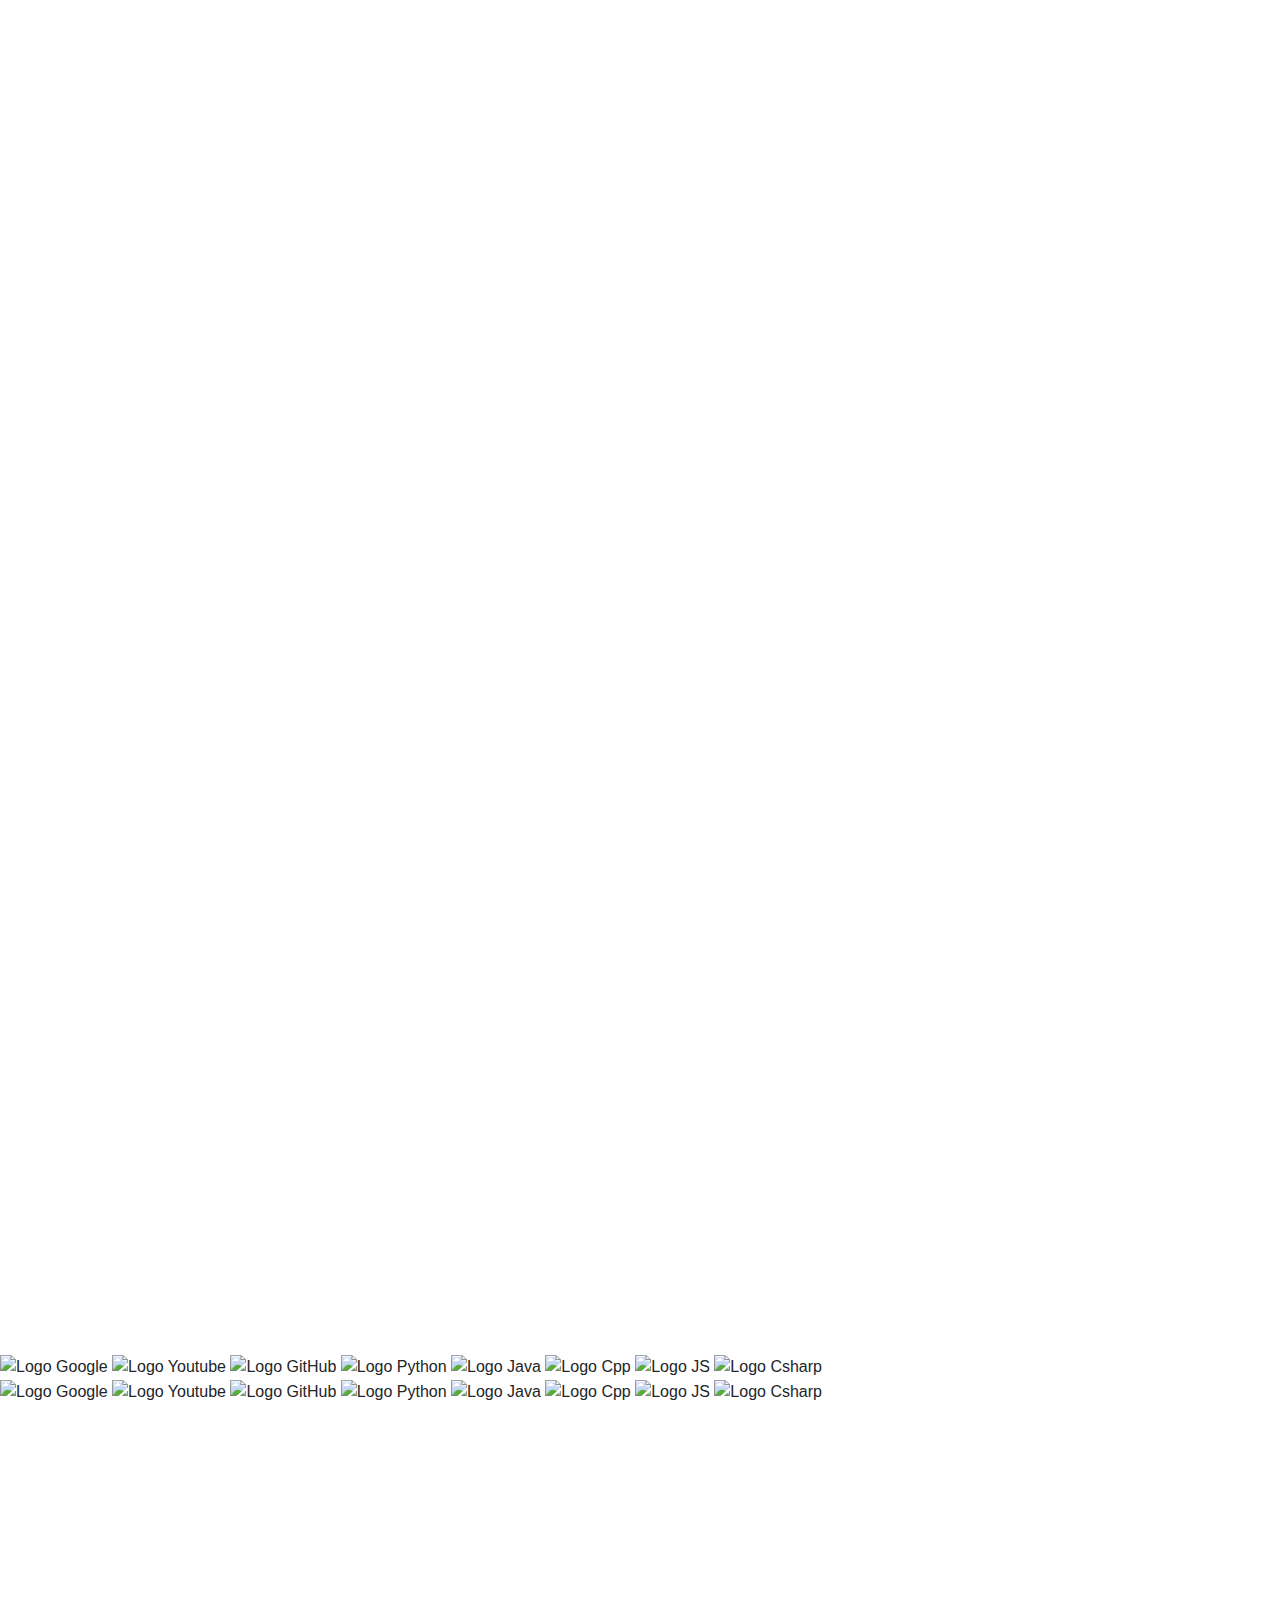
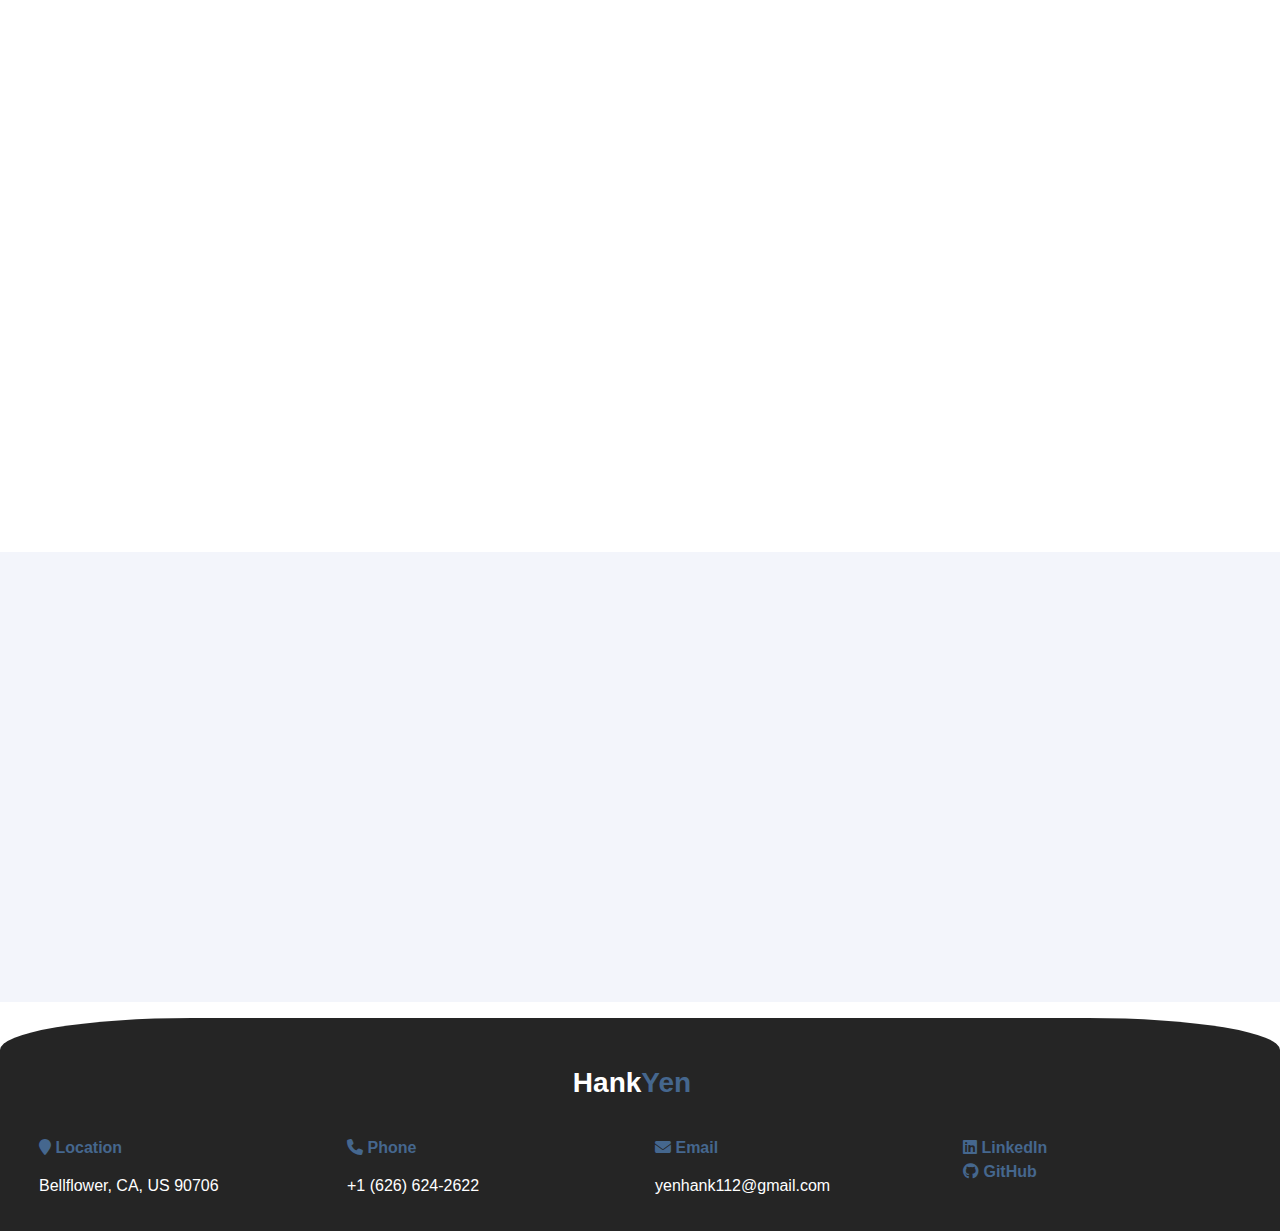
==== commit f8b6c468: "Update resume" ====
--- a/index.html
+++ b/index.html
@@ -10,7 +10,7 @@
     <meta name="description" content="Machine Learning Engineer & Software Developer">
     <!-- <meta content="Your Company Name" name="author"> -->
 
-    
+
 
     <!-- Google tag (gtag.js) -->
     <script async src="https://www.googletagmanager.com/gtag/js?id=G-790N6KMNVB"></script>
@@ -426,11 +426,25 @@
                         <li>
                             <div class="title title-lg">07/2023 - Present</div>
                             <div class="details">
-                                <h5>Chief AI Officer</h5>
+                                <h5>Chief AI Officer & Software Developer</h5>
                                 <small class="fc-theme">Medical Home Center, Westminster, CA</small>
                                 <p>
                                     Strategically aligned AI initiatives with business objectives, integrated AI across
                                     projects, led AI-powered data visualization initiatives.
+                                </p>
+                            </div>
+                        </li>
+                        <li>
+                            <div class="title title-lg">07/2020 - Present</div>
+                            <div class="details">
+                                <h5>Vice President International Trade & Co-Founder</h5>
+                                <small class="fc-theme">ShangMing Automobile Co., Ltd.</small>
+                                <p>
+                                    Driving global business expansion through strategic trade initiatives at ShangMing
+                                    Automobile Co., Ltd. Successful track record in negotiating international deals,
+                                    optimizing supply chains, and cultivating key partnerships. Proficient in exploring
+                                    global markets and strategically planning business initiatives to ensure sustainable
+                                    growth.
                                 </p>
                             </div>
                         </li>
